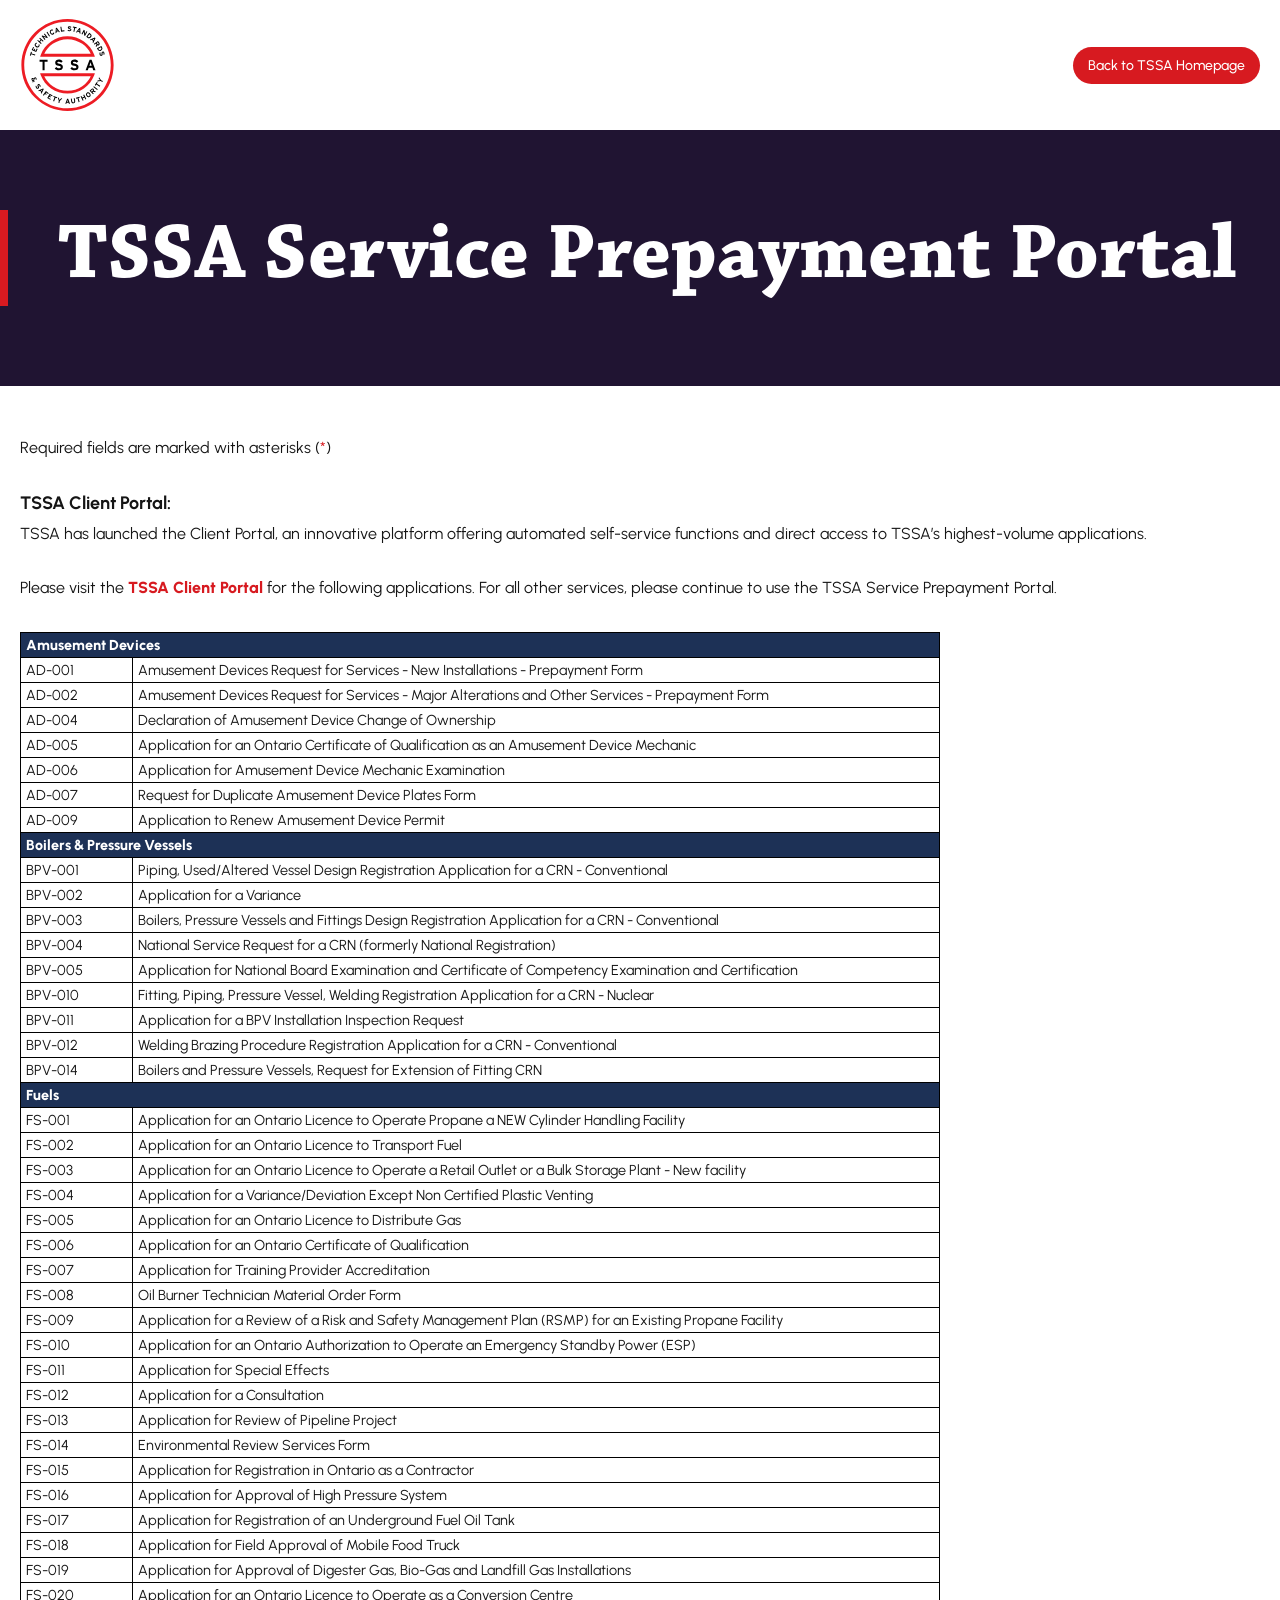
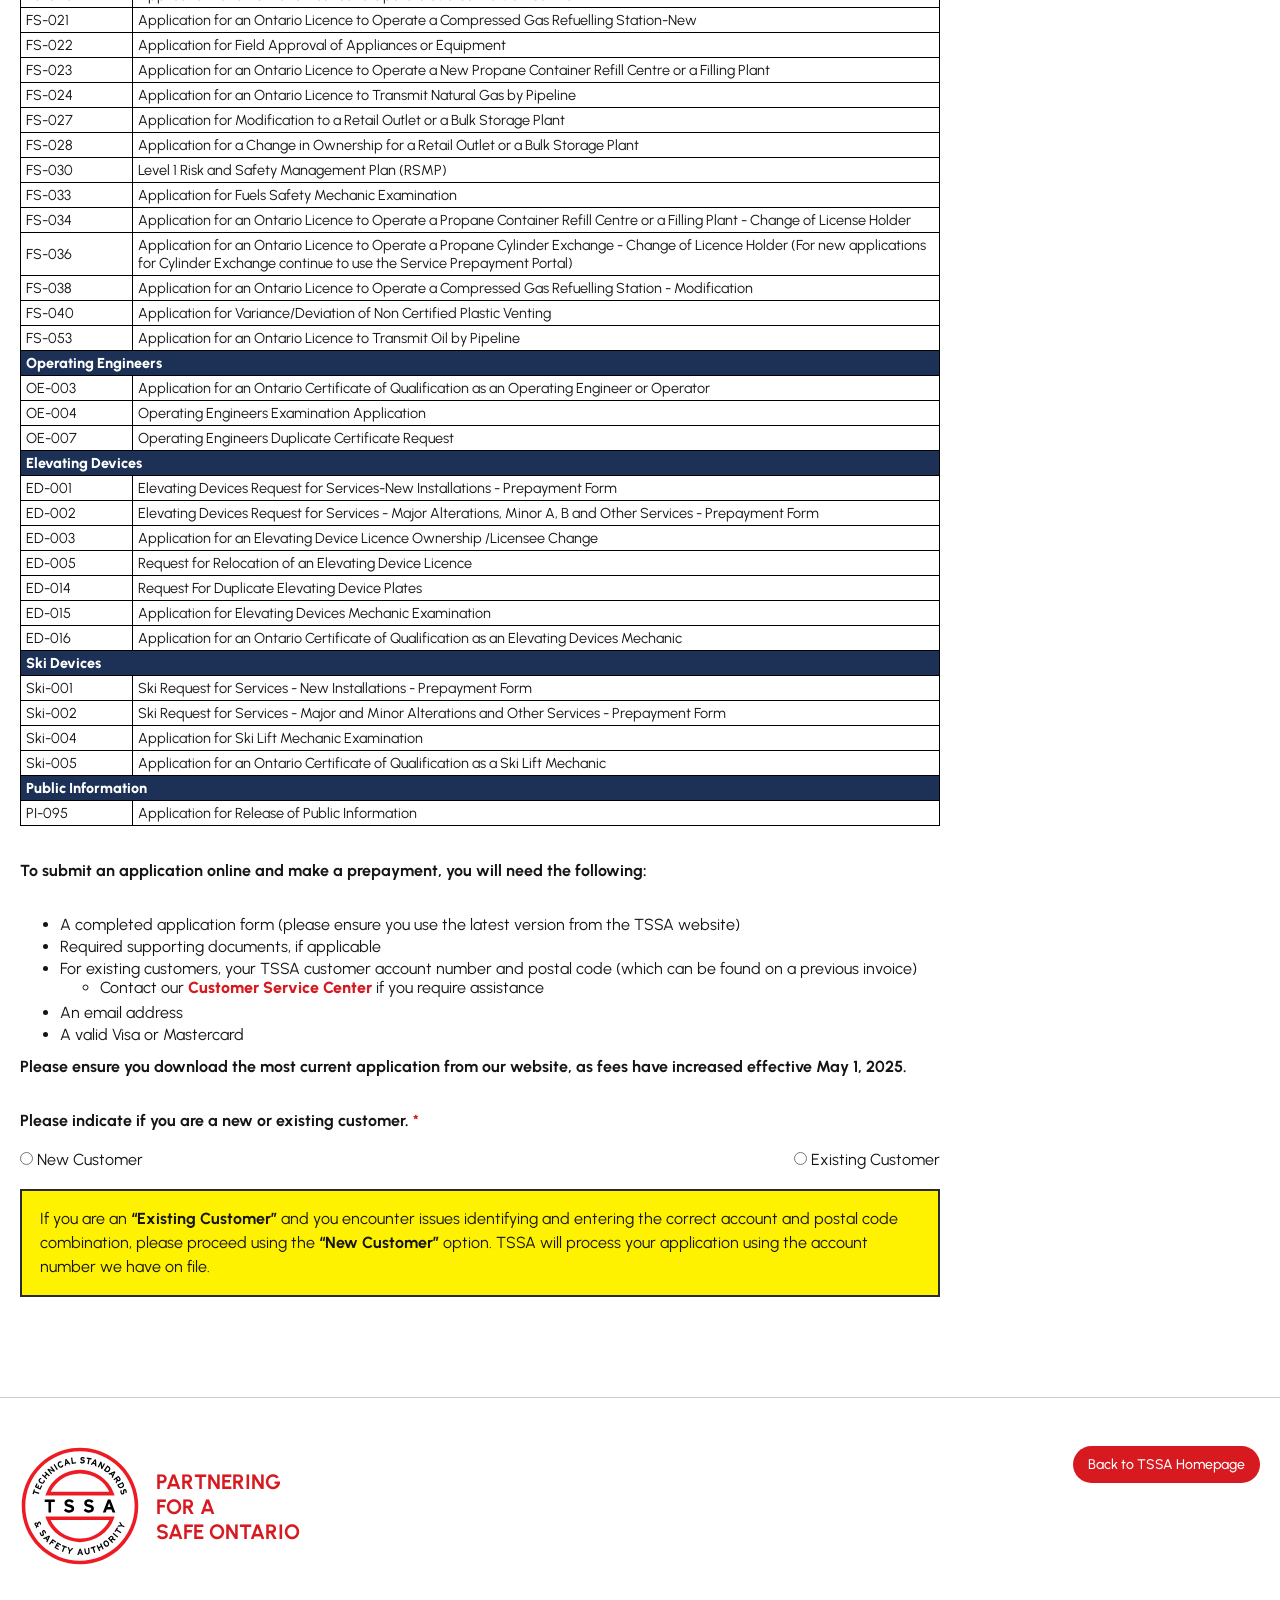
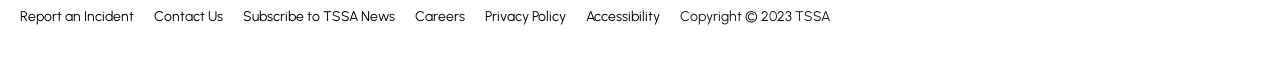
==== index.html @ 7d323ce5 "small css in header" ====
<!DOCTYPE html>
<html lang="en">
<head>
    <meta charset="UTF-8">
    <meta name="viewport" content="width=device-width, initial-scale=1.0">
    <title>Service Prepayment Portal - TSSA</title>
    <link rel="stylesheet" href="style.css">
    <link rel="stylesheet" href="/Assets/css/nav.css">
    <link rel="stylesheet" href="/Assets/css/footer.css">
    <script src="/Assets/js/site-nav.js"></script>
    <script src="/Assets/js/site-footer.js"></script>

    <!-- jQuery CDN -->
    <script src="https://code.jquery.com/jquery-3.7.1.min.js" integrity="sha256-/JqT3SQfawRcv/BIHPThkBvs0OEvtFFmqPF/lYI/Cxo=" crossorigin="anonymous"></script>

</head>
<body>
    <nav id="siteNav" class="div" aria-label="Primary navigation"></nav>

    <main> 
        
        <div class="header-title ">
            <h1>TSSA Service Prepayment Portal</h1>
        </div>

        <div class="container">
            <section id="portalHomeStep" class="portal-step">
            <div class="headingContentPart">
                <p class="warning-text">Required fields are marked with asterisks (<span style="color: var(--color-primary);">*</span>)</p>
                <h2>TSSA Client Portal:</h2>
                <p class="tssa-description">TSSA has launched the Client Portal, an innovative platform offering automated self-service functions and direct access to TSSA’s highest-volume applications.</p>

                <p>Please visit the <span><a href="https://clientportal.tssa.org/">TSSA Client Portal</a></span> for the following applications. For all other services, please continue to use the TSSA Service Prepayment Portal.</p>

                <!-- Table front Page -->
                <div class="removed-forms-table-wrap" role="region" aria-label="Applications available in the TSSA Client Portal" tabindex="0">
                    <table class="removed-forms-table">
                        <tbody>
                            <tr class="removed-forms-section">
                                <th colspan="2" scope="colgroup">Amusement Devices</th>
                            </tr>
                            <tr>
                                <td>AD-001</td>
                                <td>Amusement Devices Request for Services - New Installations - Prepayment Form</td>
                            </tr>
                            <tr>
                                <td>AD-002</td>
                                <td>Amusement Devices Request for Services - Major Alterations and Other Services - Prepayment Form</td>
                            </tr>
                            <tr>
                                <td>AD-004</td>
                                <td>Declaration of Amusement Device Change of Ownership</td>
                            </tr>
                            <tr>
                                <td>AD-005</td>
                                <td>Application for an Ontario Certificate of Qualification as an Amusement Device Mechanic</td>
                            </tr>
                            <tr>
                                <td>AD-006</td>
                                <td>Application for Amusement Device Mechanic Examination</td>
                            </tr>
                            <tr>
                                <td>AD-007</td>
                                <td>Request for Duplicate Amusement Device Plates Form</td>
                            </tr>
                            <tr>
                                <td>AD-009</td>
                                <td>Application to Renew Amusement Device Permit</td>
                            </tr>

                            <tr class="removed-forms-section">
                                <th colspan="2" scope="colgroup">Boilers &amp; Pressure Vessels</th>
                            </tr>
                            <tr>
                                <td>BPV-001</td>
                                <td>Piping, Used/Altered Vessel Design Registration Application for a CRN - Conventional</td>
                            </tr>
                            <tr>
                                <td>BPV-002</td>
                                <td>Application for a Variance</td>
                            </tr>
                            <tr>
                                <td>BPV-003</td>
                                <td>Boilers, Pressure Vessels and Fittings Design Registration Application for a CRN - Conventional</td>
                            </tr>
                            <tr>
                                <td>BPV-004</td>
                                <td>National Service Request for a CRN (formerly National Registration)</td>
                            </tr>
                            <tr>
                                <td>BPV-005</td>
                                <td>Application for National Board Examination and Certificate of Competency Examination and Certification</td>
                            </tr>
                            <tr>
                                <td>BPV-010</td>
                                <td>Fitting, Piping, Pressure Vessel, Welding Registration Application for a CRN - Nuclear</td>
                            </tr>
                            <tr>
                                <td>BPV-011</td>
                                <td>Application for a BPV Installation Inspection Request</td>
                            </tr>
                            <tr>
                                <td>BPV-012</td>
                                <td>Welding Brazing Procedure Registration Application for a CRN - Conventional</td>
                            </tr>
                            <tr>
                                <td>BPV-014</td>
                                <td>Boilers and Pressure Vessels, Request for Extension of Fitting CRN</td>
                            </tr>

                            <tr class="removed-forms-section">
                                <th colspan="2" scope="colgroup">Fuels</th>
                            </tr>
                            <tr>
                                <td>FS-001</td>
                                <td>Application for an Ontario Licence to Operate Propane a NEW Cylinder Handling Facility</td>
                            </tr>
                            <tr>
                                <td>FS-002</td>
                                <td>Application for an Ontario Licence to Transport Fuel</td>
                            </tr>
                            <tr>
                                <td>FS-003</td>
                                <td>Application for an Ontario Licence to Operate a Retail Outlet or a Bulk Storage Plant - New facility</td>
                            </tr>
                            <tr>
                                <td>FS-004</td>
                                <td>Application for a Variance/Deviation Except Non Certified Plastic Venting</td>
                            </tr>
                            <tr>
                                <td>FS-005</td>
                                <td>Application for an Ontario Licence to Distribute Gas</td>
                            </tr>
                            <tr>
                                <td>FS-006</td>
                                <td>Application for an Ontario Certificate of Qualification</td>
                            </tr>
                            <tr>
                                <td>FS-007</td>
                                <td>Application for Training Provider Accreditation</td>
                            </tr>
                            <tr>
                                <td>FS-008</td>
                                <td>Oil Burner Technician Material Order Form</td>
                            </tr>
                            <tr>
                                <td>FS-009</td>
                                <td>Application for a Review of a Risk and Safety Management Plan (RSMP) for an Existing Propane Facility</td>
                            </tr>
                            <tr>
                                <td>FS-010</td>
                                <td>Application for an Ontario Authorization to Operate an Emergency Standby Power (ESP)</td>
                            </tr>
                            <tr>
                                <td>FS-011</td>
                                <td>Application for Special Effects</td>
                            </tr>
                            <tr>
                                <td>FS-012</td>
                                <td>Application for a Consultation</td>
                            </tr>
                            <tr>
                                <td>FS-013</td>
                                <td>Application for Review of Pipeline Project</td>
                            </tr>
                            <tr>
                                <td>FS-014</td>
                                <td>Environmental Review Services Form</td>
                            </tr>
                            <tr>
                                <td>FS-015</td>
                                <td>Application for Registration in Ontario as a Contractor</td>
                            </tr>
                            <tr>
                                <td>FS-016</td>
                                <td>Application for Approval of High Pressure System</td>
                            </tr>
                            <tr>
                                <td>FS-017</td>
                                <td>Application for Registration of an Underground Fuel Oil Tank</td>
                            </tr>
                            <tr>
                                <td>FS-018</td>
                                <td>Application for Field Approval of Mobile Food Truck</td>
                            </tr>
                            <tr>
                                <td>FS-019</td>
                                <td>Application for Approval of Digester Gas, Bio-Gas and Landfill Gas Installations</td>
                            </tr>
                            <tr>
                                <td>FS-020</td>
                                <td>Application for an Ontario Licence to Operate as a Conversion Centre</td>
                            </tr>
                            <tr>
                                <td>FS-021</td>
                                <td>Application for an Ontario Licence to Operate a Compressed Gas Refuelling Station-New</td>
                            </tr>
                            <tr>
                                <td>FS-022</td>
                                <td>Application for Field Approval of Appliances or Equipment</td>
                            </tr>
                            <tr>
                                <td>FS-023</td>
                                <td>Application for an Ontario Licence to Operate a New Propane Container Refill Centre or a Filling Plant</td>
                            </tr>
                            <tr>
                                <td>FS-024</td>
                                <td>Application for an Ontario Licence to Transmit Natural Gas by Pipeline</td>
                            </tr>
                            <tr>
                                <td>FS-027</td>
                                <td>Application for Modification to a Retail Outlet or a Bulk Storage Plant</td>
                            </tr>
                            <tr>
                                <td>FS-028</td>
                                <td>Application for a Change in Ownership for a Retail Outlet or a Bulk Storage Plant</td>
                            </tr>
                            <tr>
                                <td>FS-030</td>
                                <td>Level 1 Risk and Safety Management Plan (RSMP)</td>
                            </tr>
                            <tr>
                                <td>FS-033</td>
                                <td>Application for Fuels Safety Mechanic Examination</td>
                            </tr>
                            <tr>
                                <td>FS-034</td>
                                <td>Application for an Ontario Licence to Operate a Propane Container Refill Centre or a Filling Plant - Change of License Holder</td>
                            </tr>
                            <tr>
                                <td>FS-036</td>
                                <td>Application for an Ontario Licence to Operate a Propane Cylinder Exchange - Change of Licence Holder (For new applications for Cylinder Exchange continue to use the Service Prepayment Portal)</td>
                            </tr>
                            <tr>
                                <td>FS-038</td>
                                <td>Application for an Ontario Licence to Operate a Compressed Gas Refuelling Station - Modification</td>
                            </tr>
                            <tr>
                                <td>FS-040</td>
                                <td>Application for Variance/Deviation of Non Certified Plastic Venting</td>
                            </tr>
                            <tr>
                                <td>FS-053</td>
                                <td>Application for an Ontario Licence to Transmit Oil by Pipeline</td>
                            </tr>

                            <tr class="removed-forms-section">
                                <th colspan="2" scope="colgroup">Operating Engineers</th>
                            </tr>
                            <tr>
                                <td>OE-003</td>
                                <td>Application for an Ontario Certificate of Qualification as an Operating Engineer or Operator</td>
                            </tr>
                            <tr>
                                <td>OE-004</td>
                                <td>Operating Engineers Examination Application</td>
                            </tr>
                            <tr>
                                <td>OE-007</td>
                                <td>Operating Engineers Duplicate Certificate Request</td>
                            </tr>

                            <tr class="removed-forms-section">
                                <th colspan="2" scope="colgroup">Elevating Devices</th>
                            </tr>
                            <tr>
                                <td>ED-001</td>
                                <td>Elevating Devices Request for Services-New Installations - Prepayment Form</td>
                            </tr>
                            <tr>
                                <td>ED-002</td>
                                <td>Elevating Devices Request for Services - Major Alterations, Minor A, B and Other Services - Prepayment Form</td>
                            </tr>
                            <tr>
                                <td>ED-003</td>
                                <td>Application for an Elevating Device Licence Ownership /Licensee Change</td>
                            </tr>
                            <tr>
                                <td>ED-005</td>
                                <td>Request for Relocation of an Elevating Device Licence</td>
                            </tr>
                            <tr>
                                <td>ED-014</td>
                                <td>Request For Duplicate Elevating Device Plates</td>
                            </tr>
                            <tr>
                                <td>ED-015</td>
                                <td>Application for Elevating Devices Mechanic Examination</td>
                            </tr>
                            <tr>
                                <td>ED-016</td>
                                <td>Application for an Ontario Certificate of Qualification as an Elevating Devices Mechanic</td>
                            </tr>

                            <tr class="removed-forms-section">
                                <th colspan="2" scope="colgroup">Ski Devices</th>
                            </tr>
                            <tr>
                                <td>Ski-001</td>
                                <td>Ski Request for Services - New Installations - Prepayment Form</td>
                            </tr>
                            <tr>
                                <td>Ski-002</td>
                                <td>Ski Request for Services - Major and Minor Alterations and Other Services - Prepayment Form</td>
                            </tr>
                            <tr>
                                <td>Ski-004</td>
                                <td>Application for Ski Lift Mechanic Examination</td>
                            </tr>
                            <tr>
                                <td>Ski-005</td>
                                <td>Application for an Ontario Certificate of Qualification as a Ski Lift Mechanic</td>
                            </tr>

                            <tr class="removed-forms-section">
                                <th colspan="2" scope="colgroup">Public Information</th>
                            </tr>
                            <tr>
                                <td>PI-095</td>
                                <td>Application for Release of Public Information</td>
                            </tr>
                        </tbody>
                    </table>
                </div>

                <p><strong>To submit an application online and make a prepayment, you will need the following:</strong></p>

                <ul>
                    <li>A completed application form (please ensure you use the latest version from the TSSA website)</li>
                    <li>Required supporting documents, if applicable</li>
                    <li>For existing customers, your TSSA customer account number and postal code (which can be found on a previous invoice)
                        <ul>
                            <li>Contact our <a href="https://www.tssa.org/en/about-tssa/contact-us.aspx" target="_blank">Customer Service Center</a> if you require assistance</li>
                        </ul>
                    </li>
                    <li>An email address</li>
                    <li>A valid Visa or Mastercard</li>
                </ul>

                <p><strong>Please ensure you download the most current application from our website, as fees have increased effective May 1, 2025.</strong></p>

                <div class="form-main">
                    <strong>Please indicate if you are a new or existing customer. <span style="color: var(--color-primary);">*</span></strong>

                    <div class="radio-btn">
                        <div class="radio-new-customer">
                            <label>
                                <input type="radio" 
                                id="newCustomer" 
                                name="customerType"
                                value="New Customer">
                                New Customer
                            </label>
                        </div>

                        <div class="radio-Existing-Customer">
                            <label>
                                <input type="radio" 
                                id="existingCustomer" 
                                name="customerType"
                                value="Existing Customer">
                                Existing Customer
                            </label>
                        </div>
                    </div>

                    <div class="existing-customer-alert">
                        If you are an <strong>“Existing Customer”</strong> and you encounter issues identifying and entering the correct account and postal code combination, please proceed using the <strong>“New Customer”</strong> option. TSSA will process your application using the account number we have on file.
                    </div>
                    
      
                    <div id="formErrorBox" class="form-error-box" style="display:none;">
                        <strong>Please review the following errors</strong>
                        <ul id="formErrorList"></ul>
                    </div>
      
                    
                    <div class="customer-form-main">

                        <form class="customer-details-form" id="customerInfoForm" action="#" method="post" novalidate>
                            <div id="newCustomerForm">
                                <section class="form-section" aria-labelledby="new-customer-heading">
                                    <h2 id="new-customer-heading">New Customer Information</h2>
                                    <p class="form-intro">Please enter the following information. Your details will be processed before proceeding with prepayment.</p>

                                    <div class="form-grid">
                                        <div class="form-field form-field-full">
                                            <label for="companyOrIndividualName">Company Name or Individual Name <span aria-hidden="true">*</span></label>
                                            <input type="text" id="companyOrIndividualName" name="companyOrIndividualName" placeholder="Please enter the Company or Individual Name." autocomplete="organization" required>
                                        </div>

                                        <div class="form-field">
                                            <label for="streetAddress">Street Address <span aria-hidden="true">*</span></label>
                                            <input type="text" id="streetAddress" name="streetAddress" placeholder="Please enter the street number, name, and suite or unit number, if applicable." autocomplete="street-address" required>
                                        </div>

                                        <div class="form-field">
                                            <label for="city">City <span aria-hidden="true">*</span></label>
                                            <input type="text" id="city" name="city" placeholder="Please enter the City." autocomplete="address-level2" required>
                                        </div>

                                        <div class="form-field">
                                            <label for="provinceState">Province or State <span aria-hidden="true">*</span></label>
                                            <input type="text" id="provinceState" name="provinceState" placeholder="Please enter the Province or State." autocomplete="address-level1" required>
                                        </div>

                                        <div class="form-field">
                                            <label for="postalCode">Postal Code <span aria-hidden="true">*</span></label>
                                            <input type="text" id="postalCode" name="postalCode" placeholder="Please enter the Postal Code." autocomplete="postal-code" required>
                                        </div>
                                    </div>
                                </section>
                            </div>

                            <div id="oldCustomerForm">
                                <section class="form-section" aria-labelledby="existing-customer-heading">

                                    <h2 id="existing-customer-heading">Existing Customer Information</h2>
                                    <p class="form-intro">Please enter the following information. Your details will be verified before proceeding with prepayment.</p>

                                    <div class="form-grid">
                                        <div class="form-field form-field-full">
                                            <label for="customerNumber">
                                                Customer Number <span aria-hidden="true">*</span>
                                                <button type="button" class="info-trigger" aria-label="Customer Number help">
                                                    ?
                                                    <span class="info-tooltip">Your Customer Number can be found on the top right side of a recent invoice you received from TSSA.</span>
                                                </button>
                                            </label>
                                            <input type="text" id="customerNumber" name="customerNumber" placeholder="Please enter the Customer Number." autocomplete="off" required>
                                        </div>

                                        <div class="form-field form-field-full">
                                            <label for="existingPostalCode">
                                                Postal Code <span aria-hidden="true">*</span>
                                                <button type="button" class="info-trigger" aria-label="Postal Code help">
                                                    ?
                                                    <span class="info-tooltip">Use the Postal Code of your address printed on the upper left side of a recent invoice you received from TSSA.</span>
                                                </button>
                                            </label>
                                            <input type="text" id="existingPostalCode" name="existingPostalCode" placeholder="Please enter the Postal Code." autocomplete="postal-code" required>
                                        </div>
                                    </div>
                                </section>
                            </div>

                            <section class="form-section" aria-labelledby="program-area-heading" id="programAreaSection">
                                <h2 id="program-area-heading">Program Area</h2>
                                <p class="form-intro">Please select the Program Area for which you intend to submit an application and prepayment, and then click Continue.</p>

                                <div class="form-grid">
                                    <div class="form-field form-field-full">
                                        <label for="programAreaSelect">Program Area <span aria-hidden="true">*</span></label>
                                        <select id="programAreaSelect" name="programArea" required>
                                            <option value="" selected disabled>Please select a Program Area.</option>
                                            <option value="amusement-devices">Amusement Devices</option>
                                            <option value="boilers-pressure-vessels">Boilers and Pressure Vessels</option>
                                            <option value="elevating-devices">Elevating Devices</option>
                                            <option value="fuels">Fuels</option>
                                            <option value="operating-engineers">Operating Engineers</option>
                                            <option value="public-information">Public Information</option>
                                            <option value="ski-lifts">Ski Lifts</option>
                                        </select>
                                    </div>
                                </div>

                                <div class="form-actions">
                                    <button type="submit" class="continue-btn">Continue</button>
                                </div>
                            </section>
                            
                        </form>
                    </div>
                </div>
            </div>
            </section>

            <section id="portalFormSelectionStep" class="portal-step" style="display:none;">
                <div id="formSelectErrorBox" class="form-error-box" style="display:none;">
                    <strong>Please review the following errors</strong>
                    <ul id="formSelectErrorList"></ul>
                </div>

                <section class="form-selection-section">
                    <p class="required-note">Required fields are marked with asterisks (<span style="color: var(--color-primary);">*</span>)</p>

                    <p id="dynamicProgramInstruction"></p>

                    <div class="form-grid">
                        <div class="form-field form-field-full">
                            <label for="applicationFormSelect">
                                Application Form Number (obtain from bottom left of your application form) <span>*</span>
                            </label>

                            <select id="applicationFormSelect">
                                <option value="">Please select an Application Form.</option>
                            </select>
                        </div>
                    </div>

                    <div id="formDescriptionTable"></div>

                    <div class="form-actions dual-btns">
                        <button type="button" class="back-btn" id="formSelectionBackBtn">Back</button>
                        <button type="button" class="continue-form-btn">Continue</button>
                    </div>
                </section>
            </section>

            <section id="portalServiceDetailsStep" class="portal-step" style="display:none;">
                <div id="serviceDetailsErrorBox" class="form-error-box" style="display:none;">
                    <strong>Please review the following errors</strong>
                    <ul id="serviceDetailsErrorList"></ul>
                </div>

                <form id="serviceDetailsForm" class="service-details-form" novalidate>
                    <p class="required-note">Required fields are marked with asterisks (<span style="color: var(--color-primary);">*</span>)</p>
                    <p id="serviceDetailsInstruction" class="form-intro"></p>

                    <section class="form-section" aria-labelledby="primary-contact-heading">
                        <h2 id="primary-contact-heading">Primary Contact Information</h2>

                        <div class="form-grid">
                            <div class="form-field form-field-full">
                                <label for="contactName">Contact Name or Name of Submitter <span>*</span></label>
                                <input type="text" id="contactName" name="contactName" placeholder="Please enter the Contact Name or the Name of the Submitter for the Application Form.">
                            </div>

                            <div class="form-field">
                                <label for="emailAddress">
                                    Email Address <span>*</span>
                                    <button type="button" class="info-trigger" aria-label="Email Address help">
                                        ?
                                        <span class="info-tooltip">A prepayment receipt will be sent to this email address.</span>
                                    </button>
                                </label>
                                <input type="email" id="emailAddress" name="emailAddress" placeholder="Please enter a valid Email Address.">
                            </div>

                            <div class="form-field">
                                <label for="phoneNumber">Phone Number <span>*</span></label>
                                <input type="tel" id="phoneNumber" name="phoneNumber" placeholder="___-___-____" maxlength="12" inputmode="numeric" autocomplete="tel">
                            </div>

                            <div class="form-field">
                                <label for="secondaryEmailAddress">Optional Secondary Email Address</label>
                                <input type="email" id="secondaryEmailAddress" name="secondaryEmailAddress" placeholder="Please enter any optional secondary Email Address.">
                            </div>

                            <div class="form-field">
                                <label for="tertiaryEmailAddress">Optional Tertiary Email Address</label>
                                <input type="email" id="tertiaryEmailAddress" name="tertiaryEmailAddress" placeholder="Please enter any optional tertiary Email Address.">
                            </div>

                            <div class="form-field form-field-full">
                                <label for="customerReference">Customer Reference</label>
                                <input type="text" id="customerReference" name="customerReference" placeholder="Please enter any Customer Reference information.">
                            </div>
                        </div>
                    </section>

                    <section class="form-section" aria-labelledby="fees-heading">
                        <h2 id="fees-heading">Fees</h2>
                        <p class="form-intro">Please enter the fee amount(s) from your completed application form.</p>

                        <div class="form-grid service-fee-grid">
                            <div class="form-field form-field-full service-amount-field service-fee-field">
                                <label for="authorizationFee">Authorization Fee (Licence/Registration/Certificate/Permit) - Box "2" from application form <span>*</span></label>
                                <input type="text" id="authorizationFee" name="authorizationFee" placeholder="$0.00" inputmode="decimal">
                            </div>

                            <div class="form-field service-hst-field" style="display:none;">
                                <label for="hstFee">HST</label>
                                <input type="text" id="hstFee" name="hstFee" value="$0.00" readonly>
                            </div>

                            <div class="form-field form-field-full service-amount-field additional-authorization-field" style="display:none;">
                                <label for="additionalAuthorizationFee">Authorization Fee (Licence/Registration/Certificate/Permit) - Box "2" from application form <span>*</span></label>
                                <input type="text" id="additionalAuthorizationFee" name="additionalAuthorizationFee" placeholder="$0.00" inputmode="decimal">
                            </div>

                            <div class="form-field form-field-full service-amount-field total-fee-field">
                                <label for="totalFees">Total Fees</label>
                                <input type="text" id="totalFees" name="totalFees" value="$0.00" readonly>
                            </div>

                            <div class="form-field form-field-full expedited-service-field" style="display:none;">
                                <label for="expeditedService">Are you paying for an Expedited (Rush) service? (Note: For EDADSKI submissions, you must select No.)</label>
                                <select id="expeditedService" name="expeditedService">
                                    <option value="" selected>Please indicate if you are paying for an Expedited (Rush) service. (Note: For EDADSKI submissions, you must select No.)</option>
                                    <option value="Yes">Yes</option>
                                    <option value="No">No</option>
                                </select>
                            </div>

                            <div class="form-field form-field-full rush-service-field" style="display:none;">
                                <label for="rushService">Rush Service</label>
                                <input type="text" id="rushService" name="rushService" value="RUSH -" readonly>
                            </div>
                        </div>
                    </section>

                    <section id="documentsSection" class="form-section" aria-labelledby="documents-heading">
                        <h2 id="documents-heading">Documents</h2>
                        <p class="form-intro">Please upload the requested application form and, optionally, any supporting documentation.</p>

                        <div class="form-grid">
                            <div class="form-field form-field-full">
                                <label for="applicationFormUpload">
                                    Application Form Upload <span>*</span>
                                    <button type="button" class="info-trigger" aria-label="Application Form Upload help">
                                        ?
                                        <span class="info-tooltip">Only one application form can be uploaded per prepayment session. If you are submitting another application, please start a new prepayment session after you have completed this session.</span>
                                    </button>
                                </label>
                                <div id="applicationFormUploadNotice" class="upload-notice" style="display:none;">
                                    <span class="upload-notice-icon">&#10003;</span>
                                    Successfully uploaded file
                                    <button type="button" class="upload-notice-close" aria-label="Close upload message">&times;</button>
                                </div>
                                <div id="applicationFormFileList" class="uploaded-file-list" aria-live="polite"></div>
                                <input type="file" id="applicationFormUpload" name="applicationFormUpload" accept=".pdf,.doc,.docx,.xls,.xlsx,.7z,.zip">
                                <small>Allowed extensions pdf, doc, docx, xls, xlsx, 7z, zip. Maximum file size is 50MB.</small>
                            </div>

                            <div class="form-field form-field-full">
                                <label for="supportingDocuments">
                                    Supporting Documents
                                    <button type="button" class="info-trigger" aria-label="Supporting Documents help">
                                        ?
                                        <span class="info-tooltip">Up to 15 files can be uploaded with a maximum file size of 50MB. To reduce the number of files, you can compress multiple files into a single "zip" file before uploading.</span>
                                    </button>
                                </label>
                                <div id="supportingDocumentsUploadNotice" class="upload-notice" style="display:none;">
                                    <span class="upload-notice-icon">&#10003;</span>
                                    Successfully uploaded file
                                    <button type="button" class="upload-notice-close" aria-label="Close upload message">&times;</button>
                                </div>
                                <div id="supportingDocumentsFileList" class="uploaded-file-list" aria-live="polite"></div>
                                <input type="file" id="supportingDocuments" name="supportingDocuments" accept=".pdf,.doc,.docx,.xls,.xlsx,.zip,.7z" multiple>
                                <small>Allowed extensions pdf, doc, docx, xls, xlsx, zip, 7z.</small>
                            </div>
                        </div>
                    </section>

                    <div class="form-actions dual-btns">
                        <button type="button" class="back-btn" id="serviceDetailsBackBtn">Back</button>
                        <button type="submit" class="continue-btn">Continue</button>
                    </div>
                </form>
            </section>
            
        </div>

    </main>

    <footer id="siteFooter"></footer>

    <script src="/Assets/js/homepage.js"></script>
    <script src="/Assets/js/form-selection.js"></script>
    <script src="/Assets/js/service-details.js"></script>
</body>
</html>
---- style.css ----
@import url('https://fonts.googleapis.com/css2?family=Urbanist:ital,wght@0,100..900;1,100..900&display=swap');

*{
    padding: 0;
    margin: 0;
    box-sizing: border-box;
    text-decoration: none;
    font-family: Urbanist;
}

@font-face {
  font-family: TSSA;
  src: url(/Assets/fonts/ChaparralPro-Bold.otf);
}

body{
    margin: 0 auto;
    position: relative;
    color: var(--text-color-primary);
}

html,body{
    overflow-x: hidden;
}

img{
    display: block;
    max-width: 100%;
}

h1{
    font-family: TSSA ;
    font-weight: 800;
}

/* THEME COLOR AND FONT  */

:root{
    --text-color-primary: #151515;
    --color-primary: #D71A20;
    --color-secondary: #201432;
    --color-white: #ffffff;
    --color-gradient-blue: #265a88;
    --color-gradient-lightblue: #337ab7;
}

button{
    padding: 10px 15px;
    background-color: var(--color-primary);
    color: var(--color-white);
    border: none;
    font-size:.875rem ;
    font-weight: 500;
    border-radius: 30px;
    cursor: pointer;
}

a{
    color: var(--color-white);
    cursor: pointer;
}

a:hover{
    text-decoration: underline;
}

input,
select,
button{
    font-family: inherit;
}


.header-title{
    background-color: var(--color-secondary);
    padding: 80px 0;
    width: 100%;
}

.header-title h1{
    max-width: 1400px;
    margin: 0 auto;
    padding-left: 50px;
    padding-right: 20px;
    border-left: 8px solid var(--color-primary);
    color: var(--color-white);
    font-size: 5rem;
}


.container{
    margin: 0 auto;
    padding: 32px 20px ;
    max-width: 1400px;
    min-height: 100vh;
    justify-content: center;
    align-items: center;
}

.headingContentPart{
    display: flex;
    flex-direction: column;
    gap: 10px;
}

.warning-text{
    margin-bottom: 50px;
    margin-top: 20px;
}

.headingContentPart a{
    color: var(--color-primary);
    font-weight: 800;
}

.headingContentPart h2{
    font-size: 18px;
}

.headingContentPart p{
    margin-bottom: 25px;
}

.image-box{
    margin-bottom: 25px;
    display: flex;
    flex-direction: column;
    gap: 25px;
}

.image-box img{
    width: 750px;
    height: auto;
}

.removed-forms-table-wrap{
    width: min(100%, 920px);
    margin-bottom: 25px;
    overflow-x: auto;
    -webkit-overflow-scrolling: touch;
}

.removed-forms-table{
    width: 100%;
    min-width: 720px;
    border-collapse: collapse;
    border: 1px solid #000000;
    font-size: 0.9rem;
    line-height: 1.25;
}

.removed-forms-table th,
.removed-forms-table td{
    border: 1px solid #000000;
    padding: 3px 5px;
    text-align: left;
    vertical-align: middle;
}

.removed-forms-table td:first-child{
    width: 112px;
    white-space: nowrap;
}

.removed-forms-table .removed-forms-section th{
    background-color: #1d3156;
    color: #ffffff;
    font-weight: 800;
}

ul{
    padding-left: 40px;
}

li{
    padding-bottom: 3px;
}

.radio-btn{
    display: flex;
    justify-content: space-between;
    align-items: center;
    max-width: 920px;
    gap: 20px;
    flex-wrap: wrap;
}

.form-main{
    display: flex;
    flex-direction: column;
    gap: 20px;
}

.form-main img{
    width: 920px;
    height: auto;
}

.form-main h2{
    font-size: 1.75em;
    font-weight: 500;
}

#newCustomerForm{
    display: flex;
    flex-direction: column;
}

#oldCustomerForm{
    display: flex;
    flex-direction: column;
}

/* form code  */

.customer-form-main{
    width: 100%;
}

.customer-details-form{
    width: 100%;
}

.form-section{
    margin-bottom: 56px;
}

.existing-customer-alert{
    margin-bottom: 48px;
    padding: 16px 18px;
    border: 2px solid #2a2a2a;
    background-color: #fff200;
    color: var(--text-color-primary);
    font-size: 1rem;
    line-height: 1.5;
    width: 920px;
}

.form-intro{
    color: var(--text-color-primary);
    font-size: 1rem;
    line-height: 1.6;
    margin: 16px 0 32px;
}

.form-grid{
    display: grid;
    grid-template-columns: repeat(2, minmax(0, 1fr));
    gap: 16px 36px;
}

.form-field{
    display: flex;
    flex-direction: column;
    gap: 10px;
}

.form-field-full{
    grid-column: 1 / -1;
    margin-top: 25px;
}

.form-field label{
    color: var(--text-color-primary);
    font-size: 1rem;
    font-weight: 700;
    line-height: 1.4;
    display: inline-flex;
    align-items: center;
    gap: 8px;
    flex-wrap: wrap;
}

.form-field label span{
    color: var(--color-primary);
}

.form-field input,
.form-field select{
    width: 100%;
    min-height: 34px;
    padding: 6px 12px;
    color: #555;
    background-color: var(--color-white);
    border: 1px solid #cfcfcf;
    border-radius: 4px;
    transition: border-color 0.2s ease, box-shadow 0.2s ease;
}

.info-trigger{
    position: relative;
    display: inline-flex;
    align-items: center;
    justify-content: center;
    width: 22px;
    height: 22px;
    min-width: 22px;
    padding: 0;
    border: none;
    border-radius: 50%;
    background: var(--color-primary);
    color: #fff;
    font-size: 1.1rem;
    font-weight: 700;
    line-height: 1;
    cursor: pointer;
}

.info-tooltip{
    position: absolute;
    left: -12px;
    top: calc(100% + 18px);
    z-index: 10;
    width: min(430px, 60vw);
    padding: 14px 18px;
    border-radius: 8px;
    background-color: #fff;
    box-shadow: 0 8px 24px rgba(0, 0, 0, 0.18);
    color: #111!important;
    font-size: 0.9rem;
    font-weight: 600;
    line-height: 1.3;
    text-align: left;
    white-space: normal;
    opacity: 0;
    visibility: hidden;
    pointer-events: none;
    transition: opacity 0.2s ease, visibility 0.2s ease;
}

.info-tooltip::before{
    content: "";
    position: absolute;
    top: -10px;
    left: 24px;
    border-width: 0 10px 10px 10px;
    border-style: solid;
    border-color: transparent transparent #fff transparent;
}

.info-trigger:hover .info-tooltip,
.info-trigger:focus .info-tooltip,
.info-trigger:focus-visible .info-tooltip{
    opacity: 1;
    visibility: visible;
}

.form-field input:focus,
.form-field select:focus{
    border-color: #66afe9;
    outline: none;
    box-shadow: 0 0 0 3px rgba(102, 175, 233, 0.2);
}

.form-field select{
    appearance: none;
    font-size: 16px;
    background-image: linear-gradient(45deg, transparent 50%, #999 50%), linear-gradient(135deg, #999 50%, transparent 50%);
    background-position: calc(100% - 20px) calc(50% - 3px), calc(100% - 14px) calc(50% - 3px);
    background-size: 5px 6px, 6px 6px;
    background-repeat: no-repeat;
    padding-right: 44px;
}

.form-actions{
    display: flex;
    justify-content: flex-end;
    margin-top: 32px;
}

.continue-btn{
    background-image: linear-gradient(to bottom, var(--color-gradient-lightblue) 0, var(--color-gradient-blue) 100%);
    background-repeat: repeat-x;
    border-color: var(--color-gradient-blue);
    color: #fff;
    border-radius: 4px;
    font-size: 18px;
}

.continue-btn:hover{
    background-image: linear-gradient(to top, var(--color-gradient-lightblue) 0, var(--color-gradient-blue) 100%);
}

.dual-btns{
    justify-content: space-between;
    align-items: center;
}

.back-btn{
    background-image: linear-gradient(to bottom, #ffffff 0, #e6e6e6 100%);
    border: 1px solid #cccccc;
    border-radius: 4px;
    color: #333333;
    font-size: 18px;
}

.back-btn:hover{
    background-image: linear-gradient(to top, #ffffff 0, #e6e6e6 100%);
}

.continue-form-btn{
    background-image: linear-gradient(to bottom, var(--color-gradient-lightblue) 0, var(--color-gradient-blue) 100%);
    background-repeat: repeat-x;
    border-color: var(--color-gradient-blue);
    border-radius: 4px;
    color: #ffffff;
    font-size: 18px;
}

.continue-form-btn:hover{
    background-image: linear-gradient(to top, var(--color-gradient-lightblue) 0, var(--color-gradient-blue) 100%);
}

.required-note{
    margin-bottom: 14px;
}

.form-selection-section,
.service-details-form{
    width: 100%;
}

#dynamicProgramInstruction{
    max-width: 980px;
    margin-bottom: 18px;
    line-height: 1.6;
}

#formDescriptionTable{
    width: 100%;
    overflow-x: auto;
    -webkit-overflow-scrolling: touch;
}

.program-form-table{
    width: 66%;
    margin-top: 32px;
    border-collapse: collapse;
}

.program-form-table th,
.program-form-table td{
    padding: 5px 8px;
    border: 1px solid #cccccc;
    text-align: left;    
    min-width: 120px;
    font-size: 0.9rem;
}

.program-form-table td{
    word-break: normal;
    overflow-wrap: anywhere;
}

.program-form-table th{
    background-color: #1d3156;
    color: #ffffff;
}

.service-details-form h2{
    margin-bottom: 18px;
    font-size: 1.75rem;
    font-weight: 500;
}

.service-amount-field{
    max-width: 980px;
}

.service-fee-grid-hst{
    grid-template-columns: minmax(0, 1fr) minmax(260px, 31%);
    align-items: end;
}

.service-details-form .service-fee-grid-hst .service-fee-field{
    grid-column: auto;
    max-width: none;
}

.service-fee-grid-hst .service-hst-field{
    margin-top: 25px;
}

.service-details-form .service-fee-grid-hst .total-fee-field{
    grid-column: 1 / 2;
    max-width: none;
}

.service-details-form .form-field-full{
    max-width: 100%;
}

.form-field small{
    color: #666666;
    font-size: 0.95rem;
}

.form-field input[type="file"]{
    padding: 4px;
}

.upload-notice{
    position: relative;
    display: flex;
    align-items: center;
    gap: 8px;
    max-width: 980px;
    min-height: 42px;
    padding: 10px 42px 10px 14px;
    border: 1px solid #4a4a4a;
    border-radius: 3px;
    background: linear-gradient(to bottom, #666666 0, #4a4a4a 100%);
    color: #ffffff;
    font-size: 0.95rem;
    font-weight: 700;
}

.upload-notice-icon{
    color: #ffffff !important;
    font-size: 1rem;
    line-height: 1;
}

.upload-notice-close{
    position: absolute;
    top: 50%;
    right: 10px;
    width: 24px;
    height: 24px;
    min-width: 24px;
    padding: 0;
    transform: translateY(-50%);
    border: 0;
    border-radius: 2px;
    background: transparent;
    color: #dddddd;
    font-size: 1.25rem;
    line-height: 1;
}

.uploaded-file-list{
    max-width: 980px;
    border: 1px solid #dddddd;
    border-bottom: 0;
}

.uploaded-file-list:empty{
    display: none;
}

.uploaded-file-heading,
.uploaded-file-row{
    display: grid;
    grid-template-columns: minmax(0, 1fr) 78px;
    align-items: stretch;
}

.uploaded-file-heading{
    min-height: 32px;
    background-color: #ffffff;
    border-bottom: 1px solid #dddddd;
    color: #222222;
    font-size: 0.9rem;
    font-weight: 700;
}

.uploaded-file-heading span{
    padding: 8px 10px;
}

.uploaded-file-row{
    min-height: 66px;
    background-color: #f7f7f7;
    border-bottom: 1px solid #dddddd;
}

.uploaded-file-details{
    display: flex;
    align-items: center;
    gap: 12px;
    min-width: 0;
    padding: 12px 10px;
}

.uploaded-file-icon{
    position: relative;
    display: inline-flex;
    align-items: center;
    justify-content: center;
    width: 30px;
    height: 36px;
    flex: 0 0 30px;
    border: 2px solid #777777;
    border-radius: 2px;
    background-color: #ffffff;
    color: #777777;
    font-size: 0.7rem;
    font-weight: 800;
}

.uploaded-file-icon::before{
    content: "";
    position: absolute;
    right: -2px;
    top: -2px;
    width: 9px;
    height: 9px;
    border-left: 2px solid currentColor;
    border-bottom: 2px solid currentColor;
    background-color: #ffffff;
}

.uploaded-file-icon-pdf{
    border-color: #e3342f;
    color: #e3342f;
}

.uploaded-file-icon-doc{
    border-color: #2f6fb5;
    color: #2f6fb5;
}

.uploaded-file-icon-xls{
    border-color: #26844f;
    color: #26844f;
}

.uploaded-file-icon-zip{
    border-color: #7a5a18;
    color: #7a5a18;
}

.uploaded-file-name{
    display: block;
    color: var(--color-primary);
    font-size: 0.95rem;
    font-weight: 800;
    overflow-wrap: anywhere;
}

.uploaded-file-size{
    display: block;
    margin-top: 4px;
    color: #333333;
    font-size: 0.78rem;
}

.uploaded-file-actions{
    display: flex;
    flex-direction: column;
    justify-content: center;
    gap: 6px;
    padding: 8px;
    border-left: 1px solid #dddddd;
}

.uploaded-file-action{
    display: inline-flex;
    align-items: center;
    justify-content: center;
    width: 44px;
    height: 28px;
    min-width: 44px;
    padding: 0;
    border: 1px solid #cccccc;
    border-radius: 3px;
    background: linear-gradient(to bottom, #ffffff 0, #eeeeee 100%);
    color: #111111;
    font-size: 1rem;
    font-weight: 800;
}

.form-field input[readonly]{
    background-color: #f8f8f8;
}

.checkout-section{
    max-width: 980px;
}

.accepted-cards{
    display: flex;
    align-items: center;
    gap: 8px;
    margin-bottom: 24px;
    font-size: 1rem;
}

.card-badge{
    display: inline-flex;
    align-items: center;
    justify-content: center;
    min-width: 46px;
    height: 26px;
    padding: 2px 6px;
    border: 1px solid #b6b6b6;
    border-radius: 3px;
    background-color: #ffffff;
    color: #1d3156;
    font-size: 0.68rem;
    font-weight: 900;
    line-height: 1;
    text-align: center;
}

.card-mastercard{
    background: linear-gradient(90deg, #ea001b 0 50%, #ff9900 50% 100%);
    color: #ffffff;
}

.card-visa{
    color: #1a3f96;
    font-size: 0.9rem;
}

.card-debit{
    color: #1a3f96;
}

.checkout-intro{
    margin-bottom: 18px;
    line-height: 1.6;
}

.checkout-summary{
    width: min(420px, 100%);
    margin-bottom: 18px;
    border-collapse: collapse;
    font-size: 1rem;
}

.checkout-summary th,
.checkout-summary td{
    padding: 3px 0;
    text-align: left;
}

.checkout-summary th:last-child,
.checkout-summary td:last-child{
    padding-left: 56px;
}

.checkout-total-row td{
    font-weight: 800;
}

.checkout-payment-form{
    display: flex;
    flex-direction: column;
    gap: 10px;
    width: min(100%, 980px);
    padding: 32px 34px;
    background-color: #eeeeee;
}

.checkout-payment-form input{
    width: 100%;
    min-height: 48px;
    padding: 10px 14px;
    border: 1px solid #777777;
    border-radius: 0;
    background-color: #ffffff;
    color: #555555;
    font-size: 1rem;
}

.checkout-payment-form input:focus{
    border-color: #66afe9;
    outline: none;
    box-shadow: 0 0 0 3px rgba(102, 175, 233, 0.2);
}

.pay-now-btn{
    align-self: flex-start;
    margin-top: 16px;
    padding: 16px 24px;
    border-radius: 4px;
    background: #158ec0;
    color: #ffffff;
    font-size: 1rem;
    font-weight: 700;
}


/* Form Code Ended */

.form-error-box{
    background: #f9dede;
    border: 1px solid #e7b5b5;
    color: #b30000;
    padding: 20px 25px;
    font-size: 16px;
    margin-bottom: 20px;
}

.form-error-box strong{
    display:block;
    margin-bottom:10px;
}

.form-error-box ul{
    margin:0;
    padding-left:20px;
}

.form-error-box strong{
    font-size: 1.3rem;
    font-weight: 500;
}

.form-error-box li{
    margin-bottom:3px;
    font-weight: 700;
}

.form-error-box a{
    color: inherit;
    font-weight: 600;
}

.form-error-box a:focus,
.form-error-box a:hover{
    color: #7f1d1d;
}

.input-error{
    border:1px solid #d9534f !important;
}

input::-webkit-file-upload-button {
    background: linear-gradient(to bottom, #fefefe, #dcdcdc);
    border: none;
    border-right: 1px solid #adadad;
    color: #000;
    padding: 6px 14px;
    border-radius: 2px;
    cursor: pointer;
    min-height: 34px;
    margin-right: 15px;
}

input::-webkit-file-upload-button:hover {
    background: linear-gradient(to top, #fefefe, #dcdcdc);
}

#applicationFormUpload, #supportingDocuments{
    padding: 0!important;
}


@media screen and (max-width:768px){
    button{
        width: 100%;
        border-radius: 12px;
    }

    .header-title{
        padding: 40px 20px;
    }

    .header-title h1{
        font-size: 2.25rem;
        line-height: 1;
        padding-left: 20px;
        padding-right: 16px;
        border-left-width: 6px;
    }

    .container{
        padding: 24px 16px 40px;
        min-height: auto;
    }

    .warning-text{
        margin-bottom: 28px;
        margin-top: 8px;
    }

    .headingContentPart{
        gap: 6px;
    }

    .headingContentPart p{
        margin-bottom: 18px;
    }

    .image-box{
        gap: 16px;
    }

    .image-box img{
        width: 100%;
    }

    .removed-forms-table-wrap{
        width: calc(100% + 32px);
        margin-left: -16px;
        margin-right: -16px;
        padding: 0 16px 4px;
    }

    ul{
        padding-left: 20px;
    }



    .form-main{
        gap: 16px;
    }

    .form-main img{
        width: 100%;
    }

    .form-main h2{
        font-size: 1.75rem;
        line-height: 1.2;
    }

    .form-section{
        margin-bottom: 40px;
    }

    .required-note{
        line-height: 1.5;
    }

    .existing-customer-alert{
        margin-bottom: 28px;
        padding: 14px 16px;
        font-size: 0.95rem;
    }

    .form-intro{
        margin: 12px 0 24px;
        font-size: 0.95rem;
    }

    .form-grid{
        grid-template-columns: 1fr;
        gap: 20px;
    }

    .program-form-table{
        min-width: 560px;
        width: 100%;
    }

    #formDescriptionTable{
        margin-left: -16px;
        margin-right: -16px;
        padding: 0 16px 4px;
        width: calc(100% + 32px);
    }

    .form-field{
        gap: 8px;
        min-width: 0;
    }

    .form-field-full{
        grid-column: auto;
        margin-top: 0;
    }

    .form-field label{
        font-size: 0.98rem;
    }

    .form-field input,
    .form-field select{
        min-height: 46px;
        font-size: 16px;
        padding: 10px 12px;
    }

    .form-field input[type="file"]{
        min-height: auto;
        padding: 10px 8px;
        white-space: normal;
    }

    .upload-notice,
    .uploaded-file-list{
        max-width: 100%;
    }

    .uploaded-file-heading,
    .uploaded-file-row{
        grid-template-columns: minmax(0, 1fr) 54px;
    }

    .uploaded-file-actions{
        align-items: center;
    }

    .uploaded-file-action,
    .upload-notice-close{
        width: 44px;
        min-width: 44px;
        border-radius: 3px;
    }

    .form-actions{
        justify-content: stretch;
        margin-top: 24px;
    }

    .dual-btns{
        flex-direction: column;
        gap: 12px;
    }

    .continue-btn,
    .continue-form-btn,
    .back-btn{
        width: 100%;
        font-size: 1rem;
        padding: 14px 18px;
    }

    .info-tooltip{
        left: 0;
        top: calc(100% + 12px);
        width: min(320px, 78vw);
    }

    .info-tooltip::before{
        left: 18px;
    }

    .info-trigger{
        width: 22px;
        min-width: 22px;
        height: 22px;
        flex: 0 0 22px;
        border-radius: 50%;
    }

    .existing-customer-alert{
        width: 100%;
    }

    .service-details-form h2{
        font-size: 1.55rem;
        line-height: 1.2;
    }

    .checkout-section{
        max-width: 100%;
    }

    .accepted-cards{
        flex-wrap: wrap;
        gap: 8px;
    }

    .checkout-summary{
        width: 100%;
    }

    .checkout-summary th:last-child,
    .checkout-summary td:last-child{
        padding-left: 18px;
    }

    .checkout-payment-form{
        padding: 20px 16px;
    }

    .pay-now-btn{
        align-self: stretch;
    }
}

@media screen and (min-width:768px) and (max-width:1024px){
    .header-title{
        padding: 56px 20px;
    }

    .header-title h1{
        font-size: 3.5rem;
        line-height: 1.15;
        padding-left: 28px;
        padding-right: 24px;
    }

    .container{
        padding: 28px 24px 48px;
        min-height: auto;
    }

    .headingContentPart{
        gap: 8px;
    }

    .image-box img,
    .form-main img{
        width: 100%;
    }

    .removed-forms-table-wrap{
        width: 100%;
    }



    .form-main h2{
        font-size: 2rem;
    }

    .form-grid{
        gap: 24px;
    }

    .form-selection-section,
    .service-details-form{
        max-width: 100%;
    }

    .program-form-table{
        width: 100%;
    }

    .service-amount-field,
    .service-details-form .form-field-full{
        max-width: 100%;
    }

    .service-fee-grid-hst{
        grid-template-columns: 1fr;
    }

    .service-details-form .service-fee-grid-hst .service-fee-field,
    .service-details-form .service-fee-grid-hst .total-fee-field{
        grid-column: 1 / -1;
    }

    .existing-customer-alert{
        padding: 16px;
    }

    .info-tooltip{
        width: min(360px, 42vw);
    }
    .existing-customer-alert{
        width: 100%;
    }
}
---- Assets/css/nav.css ----
nav{
    padding: 16px 0;
    display: flex;
    justify-content: space-between;
    align-items: center;
    background-color: var(--color-white);
    max-width: 1400px;
    margin: 0 auto;
}

.nav-action-link{
    display: inline-flex;
    align-items: center;
    justify-content: center;
    padding: 10px 15px;
    background-color: var(--color-primary);
    color: var(--color-white);
    border-radius: 30px;
    font-size: .875rem;
    font-weight: 500;
    text-align: center;
}

@media screen and (max-width:1420px){
    nav{
        padding: 15px 20px;
        width: 100%;
    }
}

@media screen and (max-width:768px){
    nav{
        align-items: flex-start;
        gap: 14px;
        align-items: center;
    }

    nav button,
    .nav-action-link{
        width: fit-content;
        border-radius: 12px;
    }
}
---- Assets/css/footer.css ----
footer{
    border-top: 1px solid #ccc;
    padding: 48px 0 20px;
    margin: 0 auto;
    align-self: start;
    width: 100%;
}

.footerTop{
    margin: 0 auto;
    max-width: 1400px;
    display: flex;
    margin-bottom: 2rem;
    -ms-flex-align: start;
    align-items: flex-start;
    -ms-flex-pack: justify;
    justify-content: space-between;
    padding: 0 20px;
}

.footerTopLeft{
    display: flex;
    gap: 16px;
    justify-items: center;
    align-items: center;
    font-size: 1.3rem;
    color: var(--color-primary);
    font-weight: lighter;
}

.footerbottom{
    margin: 0 auto;
    max-width: 1400px;
    padding: 10px 20px;
    display: flex;
    gap: 20px;
}

.footerNav{
    display: flex;
    color: #000;
    font-size: 14px;
    gap: 20px;
    flex-wrap: wrap;
    padding-left: 0;
}

.footerNav li{
    list-style: none;
}

.footerNav li a{
    color: #000;
}

.footerNav li a:hover{
    color: var(--color-primary);
    font-weight: 800;
} 

.footer-action-link{
    display: inline-flex;
    align-items: center;
    justify-content: center;
    padding: 10px 15px;
    background-color: var(--color-primary);
    color: var(--color-white);
    border-radius: 30px;
    font-size: .875rem;
    font-weight: 500;
    text-align: center;
}

.footer-copyright-tag{
    font-size: 14px;
}

@media screen and (max-width:768px){
    footer{
        padding: 32px 0 18px;
    }

    .footerTop{
        flex-direction: column;
        gap: 24px;
        margin-bottom: 1.5rem;
        align-items: center;
    }

    .footerTopLeft{
        align-items: center;
        font-size: 1.05rem;
    }

    .footerTopRight,
    .footerTopRight button,
    .footer-action-link{
        width: fit-content;
        border-radius: 12px;
    }

    .footerNav{
        gap: 10px;
        padding-left: 0;
        align-items: center;
        justify-content: center;
    }
    .footerbottom{
        flex-direction: column;
        align-items: center;
    }
    
    .footerbottom p{
        font-weight: 800;
    }
    
}
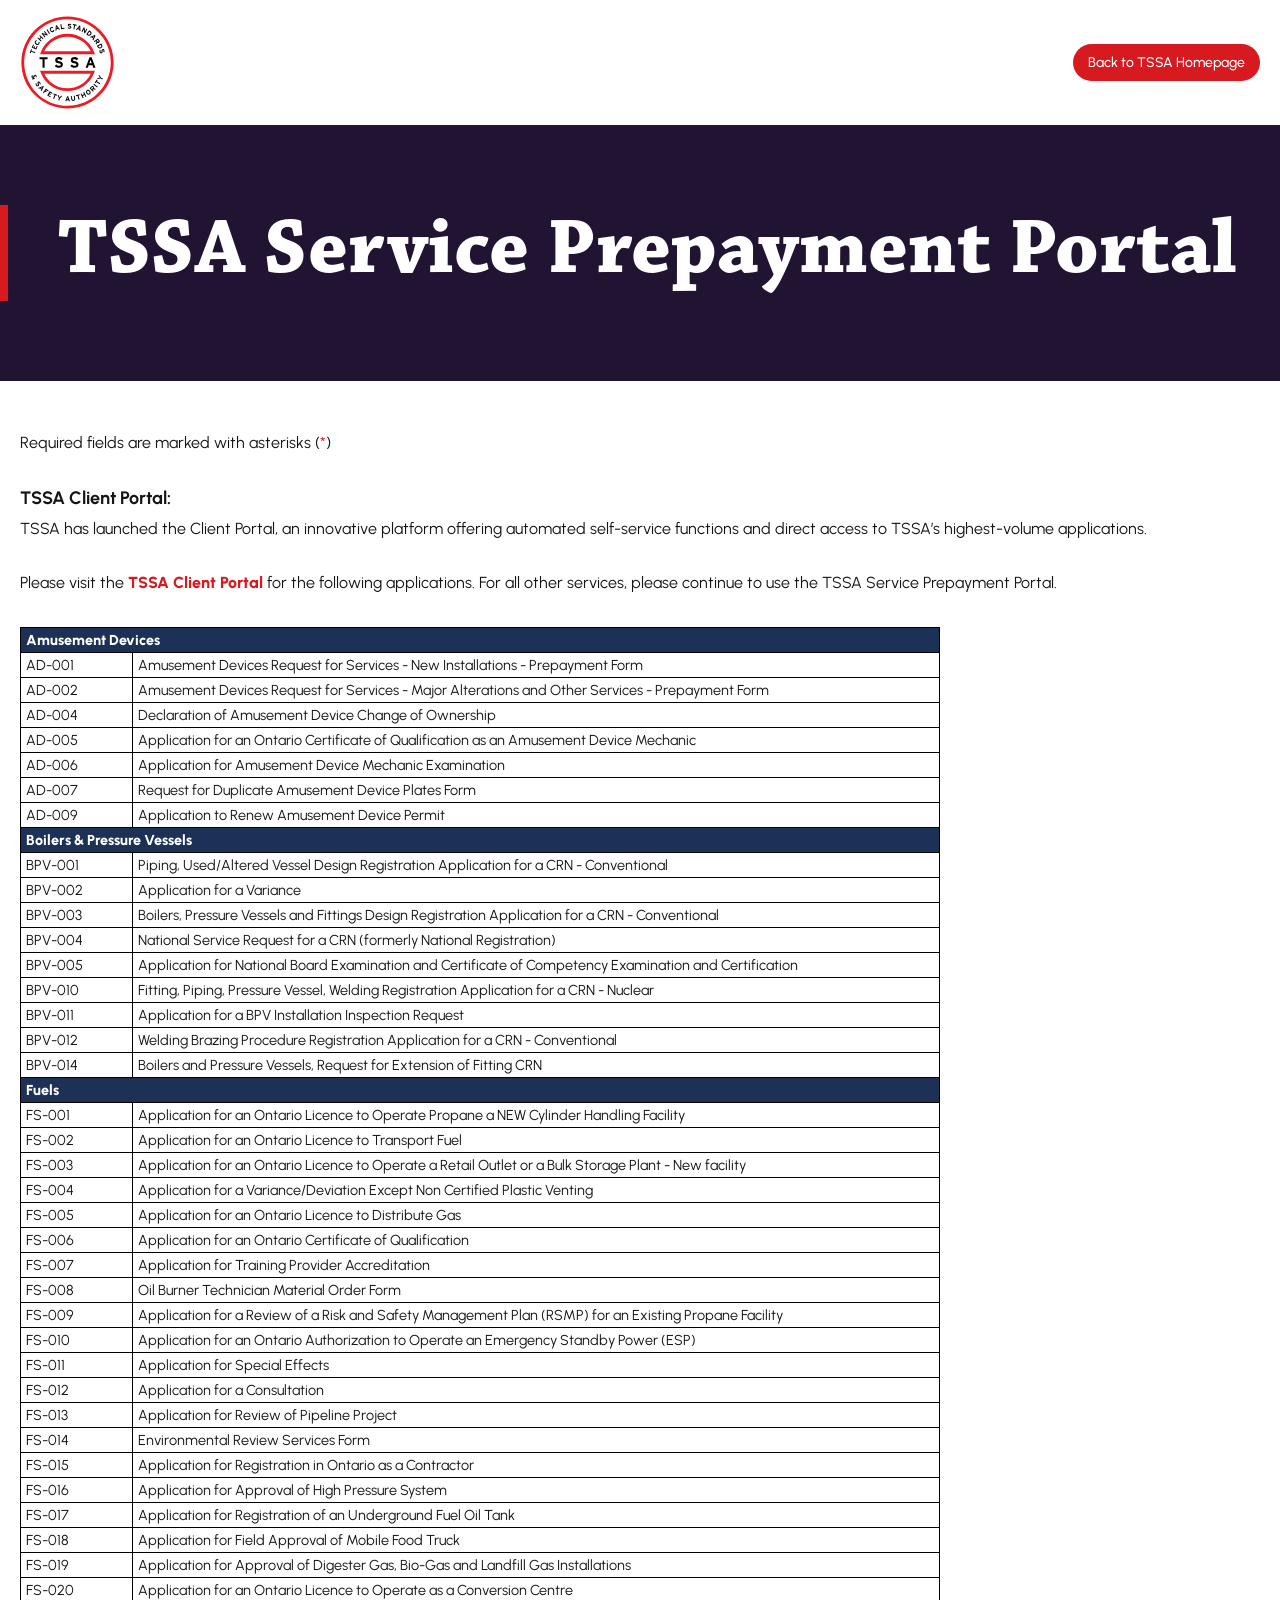
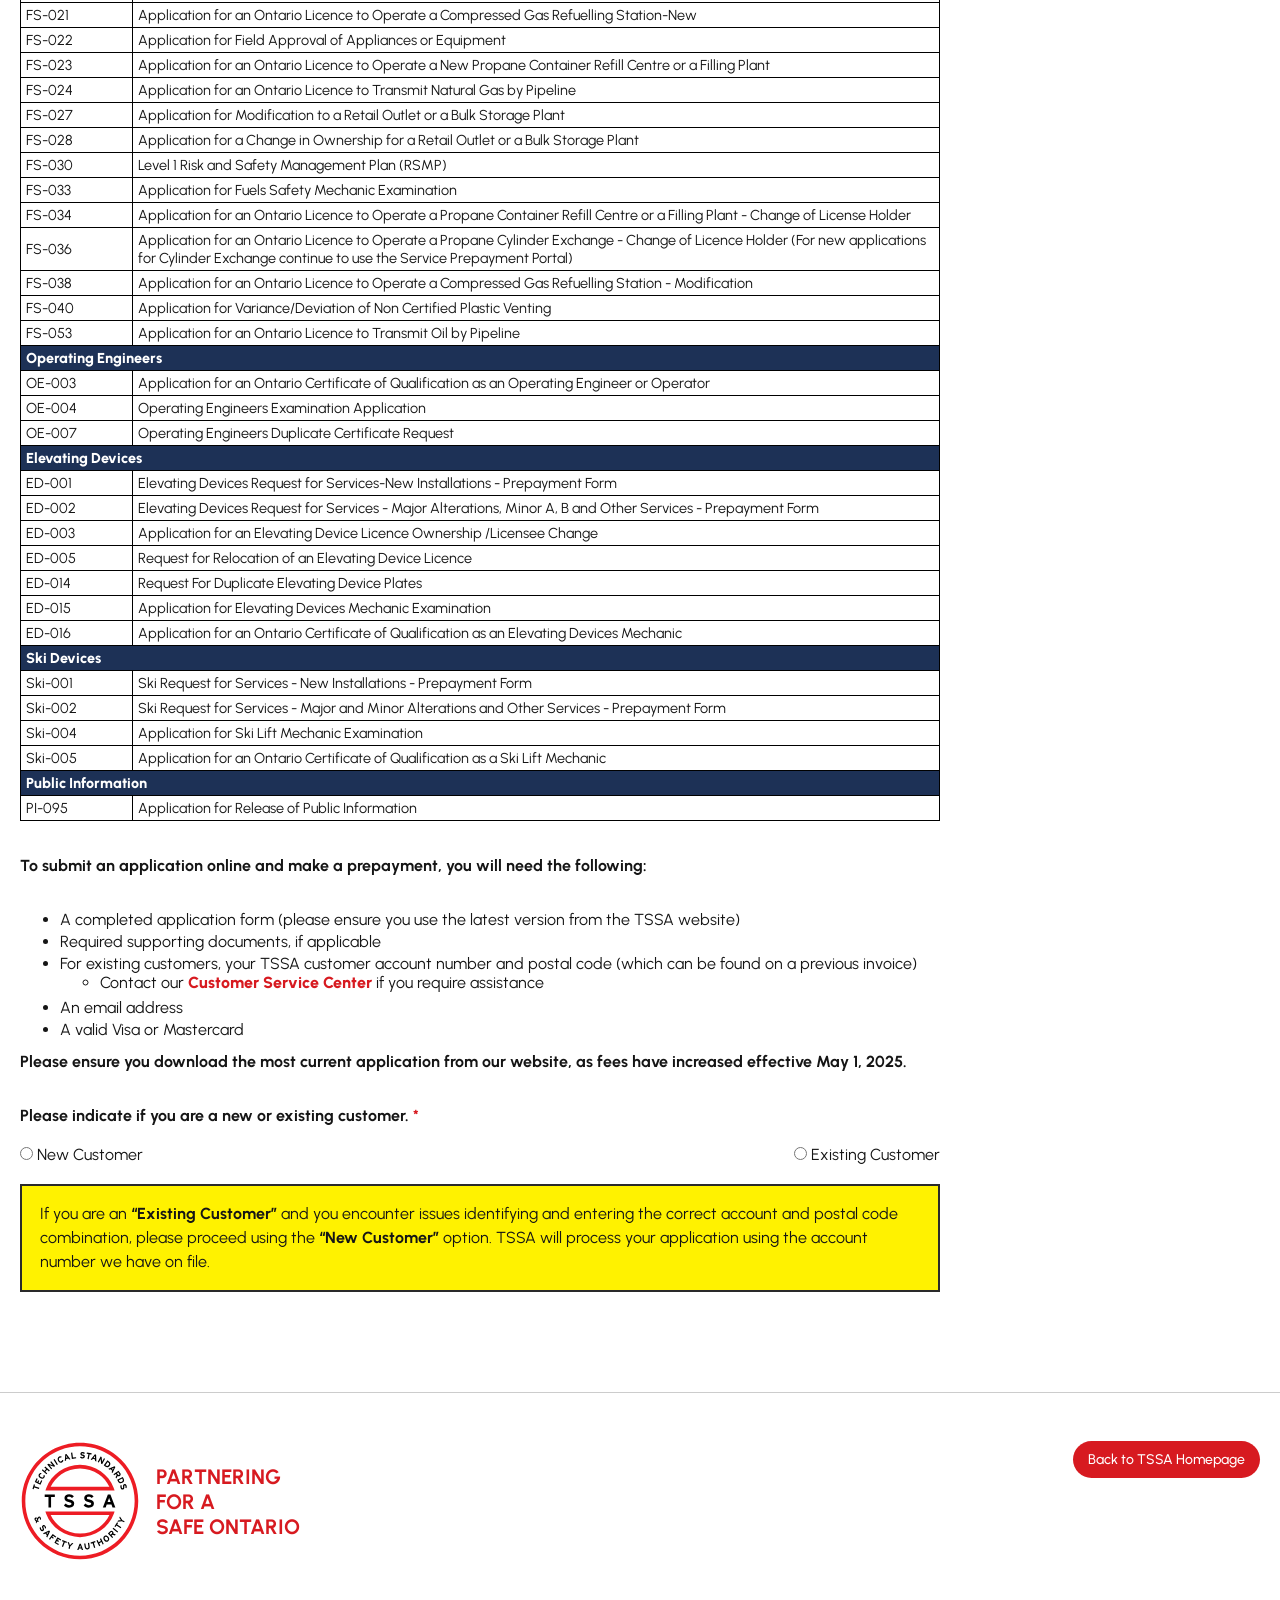
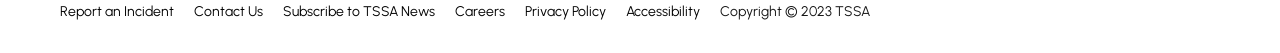
==== commit 995ae4e1: "Rewire all" ====
--- a/index.html
+++ b/index.html
@@ -1,6 +1,21 @@
 <!DOCTYPE html>
 <html lang="en">
 <head>
+    <script>
+        (function resetProcessOnRefresh() {
+            var navEntry =
+                performance.getEntriesByType &&
+                performance.getEntriesByType("navigation")[0];
+            var isReload = navEntry
+                ? navEntry.type === "reload"
+                : performance.navigation && performance.navigation.type === 1;
+
+            if (isReload) {
+                localStorage.clear();
+                sessionStorage.clear();
+            }
+        })();
+    </script>
     <meta charset="UTF-8">
     <meta name="viewport" content="width=device-width, initial-scale=1.0">
     <title>Service Prepayment Portal - TSSA</title>
@@ -23,16 +38,15 @@
             <h1>TSSA Service Prepayment Portal</h1>
         </div>
 
-        <div class="container">
-            <section id="portalHomeStep" class="portal-step">
+        <div id="homepageStep" class="portal-step container">
             <div class="headingContentPart">
                 <p class="warning-text">Required fields are marked with asterisks (<span style="color: var(--color-primary);">*</span>)</p>
-                <h2>TSSA Client Portal:</h2>
+                <h4>TSSA Client Portal:</h4>
                 <p class="tssa-description">TSSA has launched the Client Portal, an innovative platform offering automated self-service functions and direct access to TSSA’s highest-volume applications.</p>
 
                 <p>Please visit the <span><a href="https://clientportal.tssa.org/">TSSA Client Portal</a></span> for the following applications. For all other services, please continue to use the TSSA Service Prepayment Portal.</p>
 
-                <!-- Table front Page -->
+                <!-- Table Front Page -->
                 <div class="removed-forms-table-wrap" role="region" aria-label="Applications available in the TSSA Client Portal" tabindex="0">
                     <table class="removed-forms-table">
                         <tbody>
@@ -473,191 +487,190 @@
                     </div>
                 </div>
             </div>
+            
+        </div>
+
+        <div id="formSelectionStep" class="portal-step container" style="display:none;">
+            <div id="formSelectErrorBox" class="form-error-box" style="display:none;">
+                <strong>Please review the following errors</strong>
+                <ul id="formSelectErrorList"></ul>
+            </div>
+
+            <section class="form-selection-section">
+                <p class="required-note">Required fields are marked with asterisks (<span style="color: var(--color-primary);">*</span>)</p>
+
+                <p id="dynamicProgramInstruction"></p>
+
+                <div class="form-grid">
+                    <div class="form-field form-field-full">
+                        <label for="applicationFormSelect">
+                            Application Form Number (obtain from bottom left of your application form) <span>*</span>
+                        </label>
+
+                        <select id="applicationFormSelect">
+                            <option value="">Please select an Application Form.</option>
+                        </select>
+                    </div>
+                </div>
+
+                <div id="formDescriptionTable"></div>
+
+                <div class="form-actions dual-btns">
+                    <button type="button" class="back-btn">Back</button>
+                    <button type="button" class="continue-form-btn">Continue</button>
+                </div>
             </section>
-
-            <section id="portalFormSelectionStep" class="portal-step" style="display:none;">
-                <div id="formSelectErrorBox" class="form-error-box" style="display:none;">
-                    <strong>Please review the following errors</strong>
-                    <ul id="formSelectErrorList"></ul>
-                </div>
-
-                <section class="form-selection-section">
-                    <p class="required-note">Required fields are marked with asterisks (<span style="color: var(--color-primary);">*</span>)</p>
-
-                    <p id="dynamicProgramInstruction"></p>
+        </div>
+
+        <div id="serviceDetailsStep" class="portal-step container" style="display:none;">
+            <div id="serviceDetailsErrorBox" class="form-error-box" style="display:none;">
+                <strong>Please review the following errors</strong>
+                <ul id="serviceDetailsErrorList"></ul>
+            </div>
+
+            <form id="serviceDetailsForm" class="service-details-form" novalidate>
+                <p class="required-note">Required fields are marked with asterisks (<span style="color: var(--color-primary);">*</span>)</p>
+                <p id="serviceDetailsInstruction" class="form-intro"></p>
+
+                <section class="form-section" aria-labelledby="primary-contact-heading">
+                    <h2 id="primary-contact-heading">Primary Contact Information</h2>
 
                     <div class="form-grid">
                         <div class="form-field form-field-full">
-                            <label for="applicationFormSelect">
-                                Application Form Number (obtain from bottom left of your application form) <span>*</span>
+                            <label for="contactName">Contact Name or Name of Submitter <span>*</span></label>
+                            <input type="text" id="contactName" name="contactName" placeholder="Please enter the Contact Name or the Name of the Submitter for the Application Form.">
+                        </div>
+
+                        <div class="form-field">
+                            <label for="emailAddress">
+                                Email Address <span>*</span>
+                                <button type="button" class="info-trigger" aria-label="Email Address help">
+                                    ?
+                                    <span class="info-tooltip">A prepayment receipt will be sent to this email address.</span>
+                                </button>
                             </label>
-
-                            <select id="applicationFormSelect">
-                                <option value="">Please select an Application Form.</option>
+                            <input type="email" id="emailAddress" name="emailAddress" placeholder="Please enter a valid Email Address.">
+                        </div>
+
+                        <div class="form-field">
+                            <label for="phoneNumber">Phone Number <span>*</span></label>
+                            <input type="tel" id="phoneNumber" name="phoneNumber" placeholder="___-___-____" maxlength="12" inputmode="numeric" autocomplete="tel">
+                        </div>
+
+                        <div class="form-field">
+                            <label for="secondaryEmailAddress">Optional Secondary Email Address</label>
+                            <input type="email" id="secondaryEmailAddress" name="secondaryEmailAddress" placeholder="Please enter any optional secondary Email Address.">
+                        </div>
+
+                        <div class="form-field">
+                            <label for="tertiaryEmailAddress">Optional Tertiary Email Address</label>
+                            <input type="email" id="tertiaryEmailAddress" name="tertiaryEmailAddress" placeholder="Please enter any optional tertiary Email Address.">
+                        </div>
+
+                        <div class="form-field form-field-full">
+                            <label for="customerReference">Customer Reference</label>
+                            <input type="text" id="customerReference" name="customerReference" placeholder="Please enter any Customer Reference information.">
+                        </div>
+                    </div>
+                </section>
+
+                <section class="form-section" aria-labelledby="fees-heading">
+                    <h2 id="fees-heading">Fees</h2>
+                    <p class="form-intro">Please enter the fee amount(s) from your completed application form.</p>
+
+                    <div class="form-grid service-fee-grid">
+                        <div class="form-field form-field-full service-amount-field service-fee-field">
+                            <label for="authorizationFee">Authorization Fee (Licence/Registration/Certificate/Permit) - Box "2" from application form <span>*</span></label>
+                            <input type="text" id="authorizationFee" name="authorizationFee" placeholder="$0.00" inputmode="decimal">
+                        </div>
+
+                        <div class="form-field service-hst-field" style="display:none;">
+                            <label for="hstFee">HST</label>
+                            <input type="text" id="hstFee" name="hstFee" value="$0.00" readonly>
+                        </div>
+
+                        <div class="form-field form-field-full service-amount-field additional-authorization-field" style="display:none;">
+                            <label for="additionalAuthorizationFee">Authorization Fee (Licence/Registration/Certificate/Permit) - Box "2" from application form <span>*</span></label>
+                            <input type="text" id="additionalAuthorizationFee" name="additionalAuthorizationFee" placeholder="$0.00" inputmode="decimal">
+                        </div>
+
+                        <div class="form-field form-field-full service-amount-field total-fee-field">
+                            <label for="totalFees">Total Fees</label>
+                            <input type="text" id="totalFees" name="totalFees" value="$0.00" readonly>
+                        </div>
+
+                        <div class="form-field form-field-full expedited-service-field" style="display:none;">
+                            <label for="expeditedService">Are you paying for an Expedited (Rush) service? (Note: For EDADSKI submissions, you must select No.)</label>
+                            <select id="expeditedService" name="expeditedService">
+                                <option value="" selected>Please indicate if you are paying for an Expedited (Rush) service. (Note: For EDADSKI submissions, you must select No.)</option>
+                                <option value="Yes">Yes</option>
+                                <option value="No">No</option>
                             </select>
                         </div>
-                    </div>
-
-                    <div id="formDescriptionTable"></div>
-
-                    <div class="form-actions dual-btns">
-                        <button type="button" class="back-btn" id="formSelectionBackBtn">Back</button>
-                        <button type="button" class="continue-form-btn">Continue</button>
+
+                        <div class="form-field form-field-full rush-service-field" style="display:none;">
+                            <label for="rushService">Rush Service</label>
+                            <input type="text" id="rushService" name="rushService" value="RUSH -" readonly>
+                        </div>
                     </div>
                 </section>
-            </section>
-
-            <section id="portalServiceDetailsStep" class="portal-step" style="display:none;">
-                <div id="serviceDetailsErrorBox" class="form-error-box" style="display:none;">
-                    <strong>Please review the following errors</strong>
-                    <ul id="serviceDetailsErrorList"></ul>
+
+                <section id="documentsSection" class="form-section" aria-labelledby="documents-heading">
+                    <h2 id="documents-heading">Documents</h2>
+                    <p class="form-intro">Please upload the requested application form and, optionally, any supporting documentation.</p>
+
+                    <div class="form-grid">
+                        <div class="form-field form-field-full">
+                            <label for="applicationFormUpload">
+                                Application Form Upload <span>*</span>
+                                <button type="button" class="info-trigger" aria-label="Application Form Upload help">
+                                    ?
+                                    <span class="info-tooltip">Only one application form can be uploaded per prepayment session. If you are submitting another application, please start a new prepayment session after you have completed this session.</span>
+                                </button>
+                            </label>
+                            <div id="applicationFormUploadNotice" class="upload-notice" style="display:none;">
+                                <span class="upload-notice-icon">&#10003;</span>
+                                Successfully uploaded file
+                                <button type="button" class="upload-notice-close" aria-label="Close upload message">&times;</button>
+                            </div>
+                            <div id="applicationFormFileList" class="uploaded-file-list" aria-live="polite"></div>
+                            <input type="file" id="applicationFormUpload" name="applicationFormUpload" accept=".pdf,.doc,.docx,.xls,.xlsx,.7z,.zip">
+                            <small>Allowed extensions pdf, doc, docx, xls, xlsx, 7z, zip. Maximum file size is 50MB.</small>
+                        </div>
+
+                        <div class="form-field form-field-full">
+                            <label for="supportingDocuments">
+                                Supporting Documents
+                                <button type="button" class="info-trigger" aria-label="Supporting Documents help">
+                                    ?
+                                    <span class="info-tooltip">Up to 15 files can be uploaded with a maximum file size of 50MB. To reduce the number of files, you can compress multiple files into a single "zip" file before uploading.</span>
+                                </button>
+                            </label>
+                            <div id="supportingDocumentsUploadNotice" class="upload-notice" style="display:none;">
+                                <span class="upload-notice-icon">&#10003;</span>
+                                Successfully uploaded file
+                                <button type="button" class="upload-notice-close" aria-label="Close upload message">&times;</button>
+                            </div>
+                            <div id="supportingDocumentsFileList" class="uploaded-file-list" aria-live="polite"></div>
+                            <input type="file" id="supportingDocuments" name="supportingDocuments" accept=".pdf,.doc,.docx,.xls,.xlsx,.zip,.7z" multiple>
+                            <small>Allowed extensions pdf, doc, docx, xls, xlsx, zip, 7z.</small>
+                        </div>
+                    </div>
+                </section>
+
+                <div class="form-actions dual-btns">
+                    <button type="button" class="back-btn">Back</button>
+                    <button type="submit" class="continue-btn">Continue</button>
                 </div>
-
-                <form id="serviceDetailsForm" class="service-details-form" novalidate>
-                    <p class="required-note">Required fields are marked with asterisks (<span style="color: var(--color-primary);">*</span>)</p>
-                    <p id="serviceDetailsInstruction" class="form-intro"></p>
-
-                    <section class="form-section" aria-labelledby="primary-contact-heading">
-                        <h2 id="primary-contact-heading">Primary Contact Information</h2>
-
-                        <div class="form-grid">
-                            <div class="form-field form-field-full">
-                                <label for="contactName">Contact Name or Name of Submitter <span>*</span></label>
-                                <input type="text" id="contactName" name="contactName" placeholder="Please enter the Contact Name or the Name of the Submitter for the Application Form.">
-                            </div>
-
-                            <div class="form-field">
-                                <label for="emailAddress">
-                                    Email Address <span>*</span>
-                                    <button type="button" class="info-trigger" aria-label="Email Address help">
-                                        ?
-                                        <span class="info-tooltip">A prepayment receipt will be sent to this email address.</span>
-                                    </button>
-                                </label>
-                                <input type="email" id="emailAddress" name="emailAddress" placeholder="Please enter a valid Email Address.">
-                            </div>
-
-                            <div class="form-field">
-                                <label for="phoneNumber">Phone Number <span>*</span></label>
-                                <input type="tel" id="phoneNumber" name="phoneNumber" placeholder="___-___-____" maxlength="12" inputmode="numeric" autocomplete="tel">
-                            </div>
-
-                            <div class="form-field">
-                                <label for="secondaryEmailAddress">Optional Secondary Email Address</label>
-                                <input type="email" id="secondaryEmailAddress" name="secondaryEmailAddress" placeholder="Please enter any optional secondary Email Address.">
-                            </div>
-
-                            <div class="form-field">
-                                <label for="tertiaryEmailAddress">Optional Tertiary Email Address</label>
-                                <input type="email" id="tertiaryEmailAddress" name="tertiaryEmailAddress" placeholder="Please enter any optional tertiary Email Address.">
-                            </div>
-
-                            <div class="form-field form-field-full">
-                                <label for="customerReference">Customer Reference</label>
-                                <input type="text" id="customerReference" name="customerReference" placeholder="Please enter any Customer Reference information.">
-                            </div>
-                        </div>
-                    </section>
-
-                    <section class="form-section" aria-labelledby="fees-heading">
-                        <h2 id="fees-heading">Fees</h2>
-                        <p class="form-intro">Please enter the fee amount(s) from your completed application form.</p>
-
-                        <div class="form-grid service-fee-grid">
-                            <div class="form-field form-field-full service-amount-field service-fee-field">
-                                <label for="authorizationFee">Authorization Fee (Licence/Registration/Certificate/Permit) - Box "2" from application form <span>*</span></label>
-                                <input type="text" id="authorizationFee" name="authorizationFee" placeholder="$0.00" inputmode="decimal">
-                            </div>
-
-                            <div class="form-field service-hst-field" style="display:none;">
-                                <label for="hstFee">HST</label>
-                                <input type="text" id="hstFee" name="hstFee" value="$0.00" readonly>
-                            </div>
-
-                            <div class="form-field form-field-full service-amount-field additional-authorization-field" style="display:none;">
-                                <label for="additionalAuthorizationFee">Authorization Fee (Licence/Registration/Certificate/Permit) - Box "2" from application form <span>*</span></label>
-                                <input type="text" id="additionalAuthorizationFee" name="additionalAuthorizationFee" placeholder="$0.00" inputmode="decimal">
-                            </div>
-
-                            <div class="form-field form-field-full service-amount-field total-fee-field">
-                                <label for="totalFees">Total Fees</label>
-                                <input type="text" id="totalFees" name="totalFees" value="$0.00" readonly>
-                            </div>
-
-                            <div class="form-field form-field-full expedited-service-field" style="display:none;">
-                                <label for="expeditedService">Are you paying for an Expedited (Rush) service? (Note: For EDADSKI submissions, you must select No.)</label>
-                                <select id="expeditedService" name="expeditedService">
-                                    <option value="" selected>Please indicate if you are paying for an Expedited (Rush) service. (Note: For EDADSKI submissions, you must select No.)</option>
-                                    <option value="Yes">Yes</option>
-                                    <option value="No">No</option>
-                                </select>
-                            </div>
-
-                            <div class="form-field form-field-full rush-service-field" style="display:none;">
-                                <label for="rushService">Rush Service</label>
-                                <input type="text" id="rushService" name="rushService" value="RUSH -" readonly>
-                            </div>
-                        </div>
-                    </section>
-
-                    <section id="documentsSection" class="form-section" aria-labelledby="documents-heading">
-                        <h2 id="documents-heading">Documents</h2>
-                        <p class="form-intro">Please upload the requested application form and, optionally, any supporting documentation.</p>
-
-                        <div class="form-grid">
-                            <div class="form-field form-field-full">
-                                <label for="applicationFormUpload">
-                                    Application Form Upload <span>*</span>
-                                    <button type="button" class="info-trigger" aria-label="Application Form Upload help">
-                                        ?
-                                        <span class="info-tooltip">Only one application form can be uploaded per prepayment session. If you are submitting another application, please start a new prepayment session after you have completed this session.</span>
-                                    </button>
-                                </label>
-                                <div id="applicationFormUploadNotice" class="upload-notice" style="display:none;">
-                                    <span class="upload-notice-icon">&#10003;</span>
-                                    Successfully uploaded file
-                                    <button type="button" class="upload-notice-close" aria-label="Close upload message">&times;</button>
-                                </div>
-                                <div id="applicationFormFileList" class="uploaded-file-list" aria-live="polite"></div>
-                                <input type="file" id="applicationFormUpload" name="applicationFormUpload" accept=".pdf,.doc,.docx,.xls,.xlsx,.7z,.zip">
-                                <small>Allowed extensions pdf, doc, docx, xls, xlsx, 7z, zip. Maximum file size is 50MB.</small>
-                            </div>
-
-                            <div class="form-field form-field-full">
-                                <label for="supportingDocuments">
-                                    Supporting Documents
-                                    <button type="button" class="info-trigger" aria-label="Supporting Documents help">
-                                        ?
-                                        <span class="info-tooltip">Up to 15 files can be uploaded with a maximum file size of 50MB. To reduce the number of files, you can compress multiple files into a single "zip" file before uploading.</span>
-                                    </button>
-                                </label>
-                                <div id="supportingDocumentsUploadNotice" class="upload-notice" style="display:none;">
-                                    <span class="upload-notice-icon">&#10003;</span>
-                                    Successfully uploaded file
-                                    <button type="button" class="upload-notice-close" aria-label="Close upload message">&times;</button>
-                                </div>
-                                <div id="supportingDocumentsFileList" class="uploaded-file-list" aria-live="polite"></div>
-                                <input type="file" id="supportingDocuments" name="supportingDocuments" accept=".pdf,.doc,.docx,.xls,.xlsx,.zip,.7z" multiple>
-                                <small>Allowed extensions pdf, doc, docx, xls, xlsx, zip, 7z.</small>
-                            </div>
-                        </div>
-                    </section>
-
-                    <div class="form-actions dual-btns">
-                        <button type="button" class="back-btn" id="serviceDetailsBackBtn">Back</button>
-                        <button type="submit" class="continue-btn">Continue</button>
-                    </div>
-                </form>
-            </section>
-            
+            </form>
         </div>
 
     </main>
 
     <footer id="siteFooter"></footer>
 
-    <script src="/Assets/js/homepage.js"></script>
     <script src="/Assets/js/form-selection.js"></script>
     <script src="/Assets/js/service-details.js"></script>
+    <script src="/Assets/js/homepage.js"></script>
 </body>
 </html>
--- a/style.css
+++ b/style.css
@@ -113,7 +113,7 @@
     font-weight: 800;
 }
 
-.headingContentPart h2{
+.headingContentPart h4{
     font-size: 18px;
 }
 
@@ -292,9 +292,9 @@
     display: inline-flex;
     align-items: center;
     justify-content: center;
-    width: 22px;
-    height: 22px;
-    min-width: 22px;
+    width: 26px;
+    height: 26px;
+    min-width: 26px;
     padding: 0;
     border: none;
     border-radius: 50%;
@@ -815,7 +815,7 @@
 
 .form-error-box a{
     color: inherit;
-    font-weight: 600;
+    text-decoration: underline;
 }
 
 .form-error-box a:focus,
@@ -1031,10 +1031,10 @@
     }
 
     .info-trigger{
-        width: 22px;
-        min-width: 22px;
-        height: 22px;
-        flex: 0 0 22px;
+        width: 26px;
+        min-width: 26px;
+        height: 26px;
+        flex: 0 0 26px;
         border-radius: 50%;
     }
 
--- a/Assets/css/nav.css
+++ b/Assets/css/nav.css
@@ -31,13 +31,14 @@
 @media screen and (max-width:768px){
     nav{
         align-items: flex-start;
+        flex-direction: column;
         gap: 14px;
         align-items: center;
     }
 
     nav button,
     .nav-action-link{
-        width: fit-content;
+        width: 100%;
         border-radius: 12px;
     }
 }
--- a/Assets/css/footer.css
+++ b/Assets/css/footer.css
@@ -42,7 +42,6 @@
     font-size: 14px;
     gap: 20px;
     flex-wrap: wrap;
-    padding-left: 0;
 }
 
 .footerNav li{
@@ -95,7 +94,7 @@
     .footerTopRight,
     .footerTopRight button,
     .footer-action-link{
-        width: fit-content;
+        width: 100%;
         border-radius: 12px;
     }
 
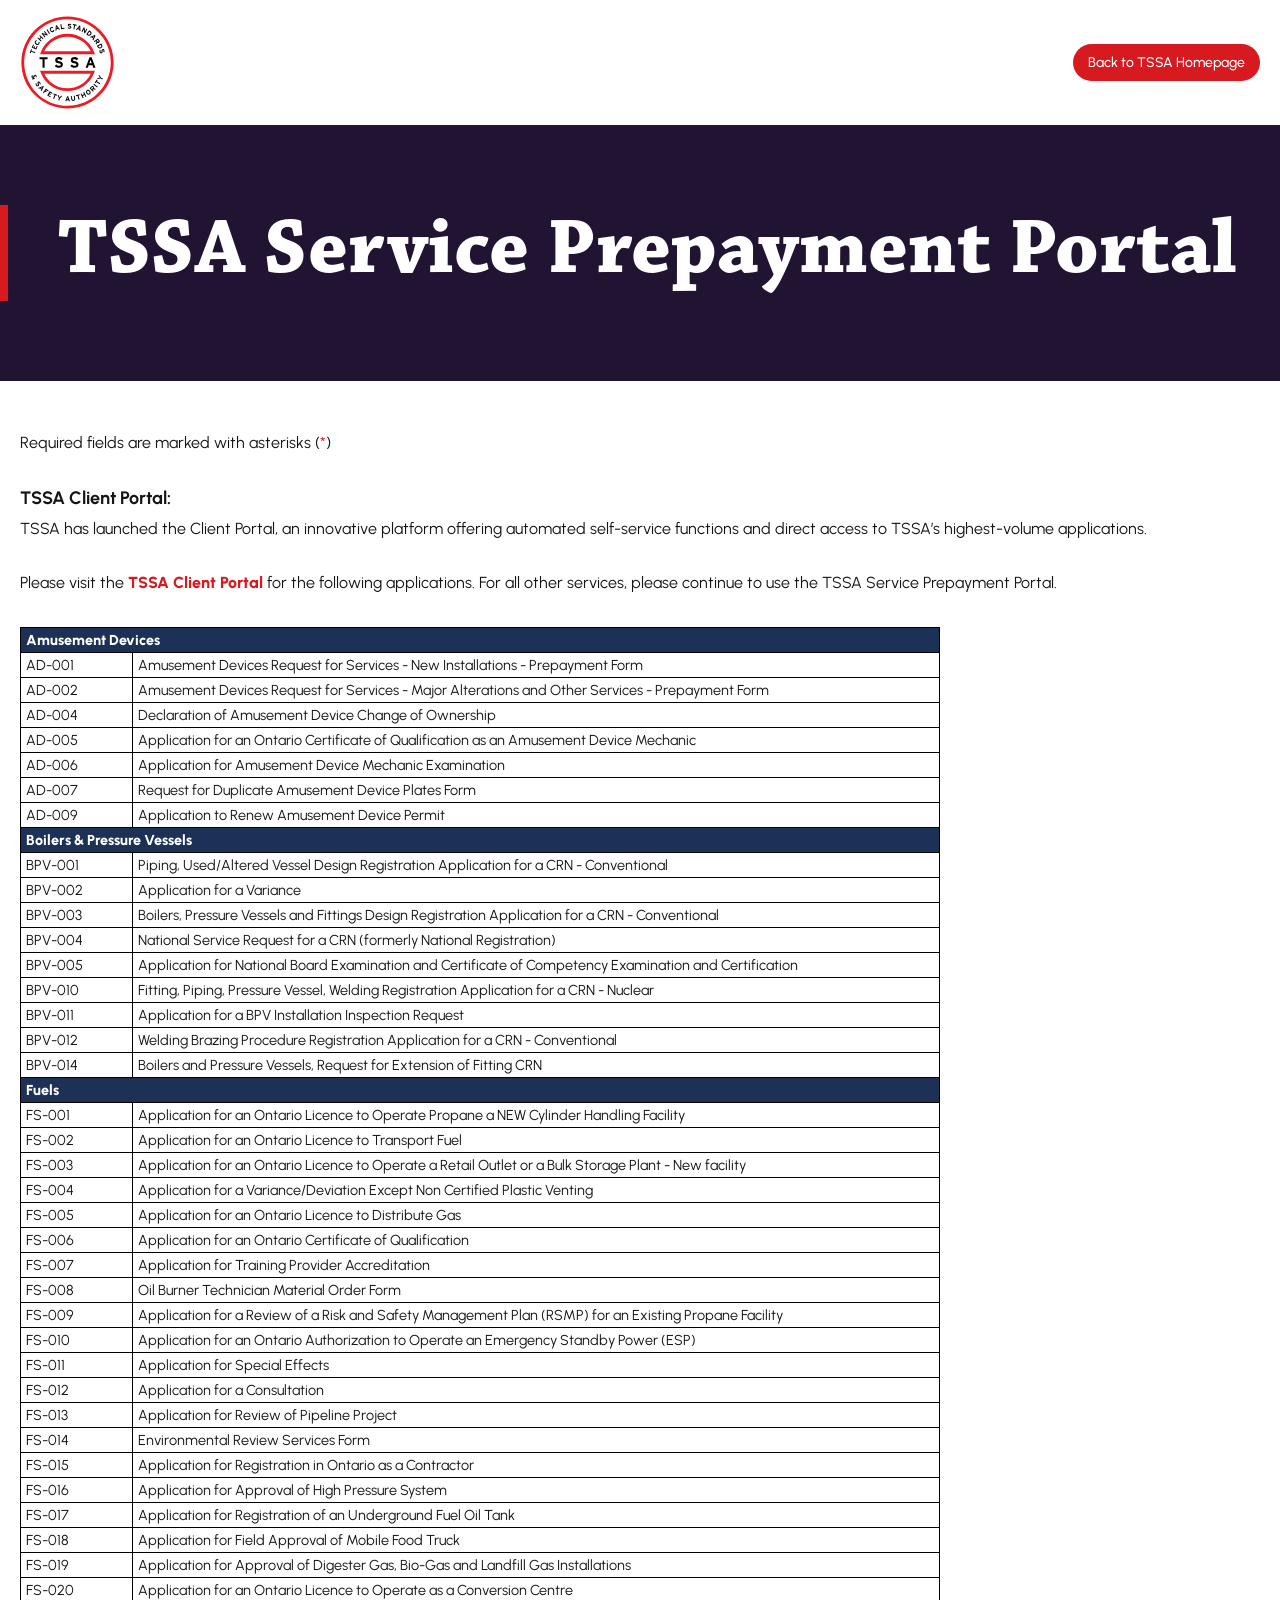
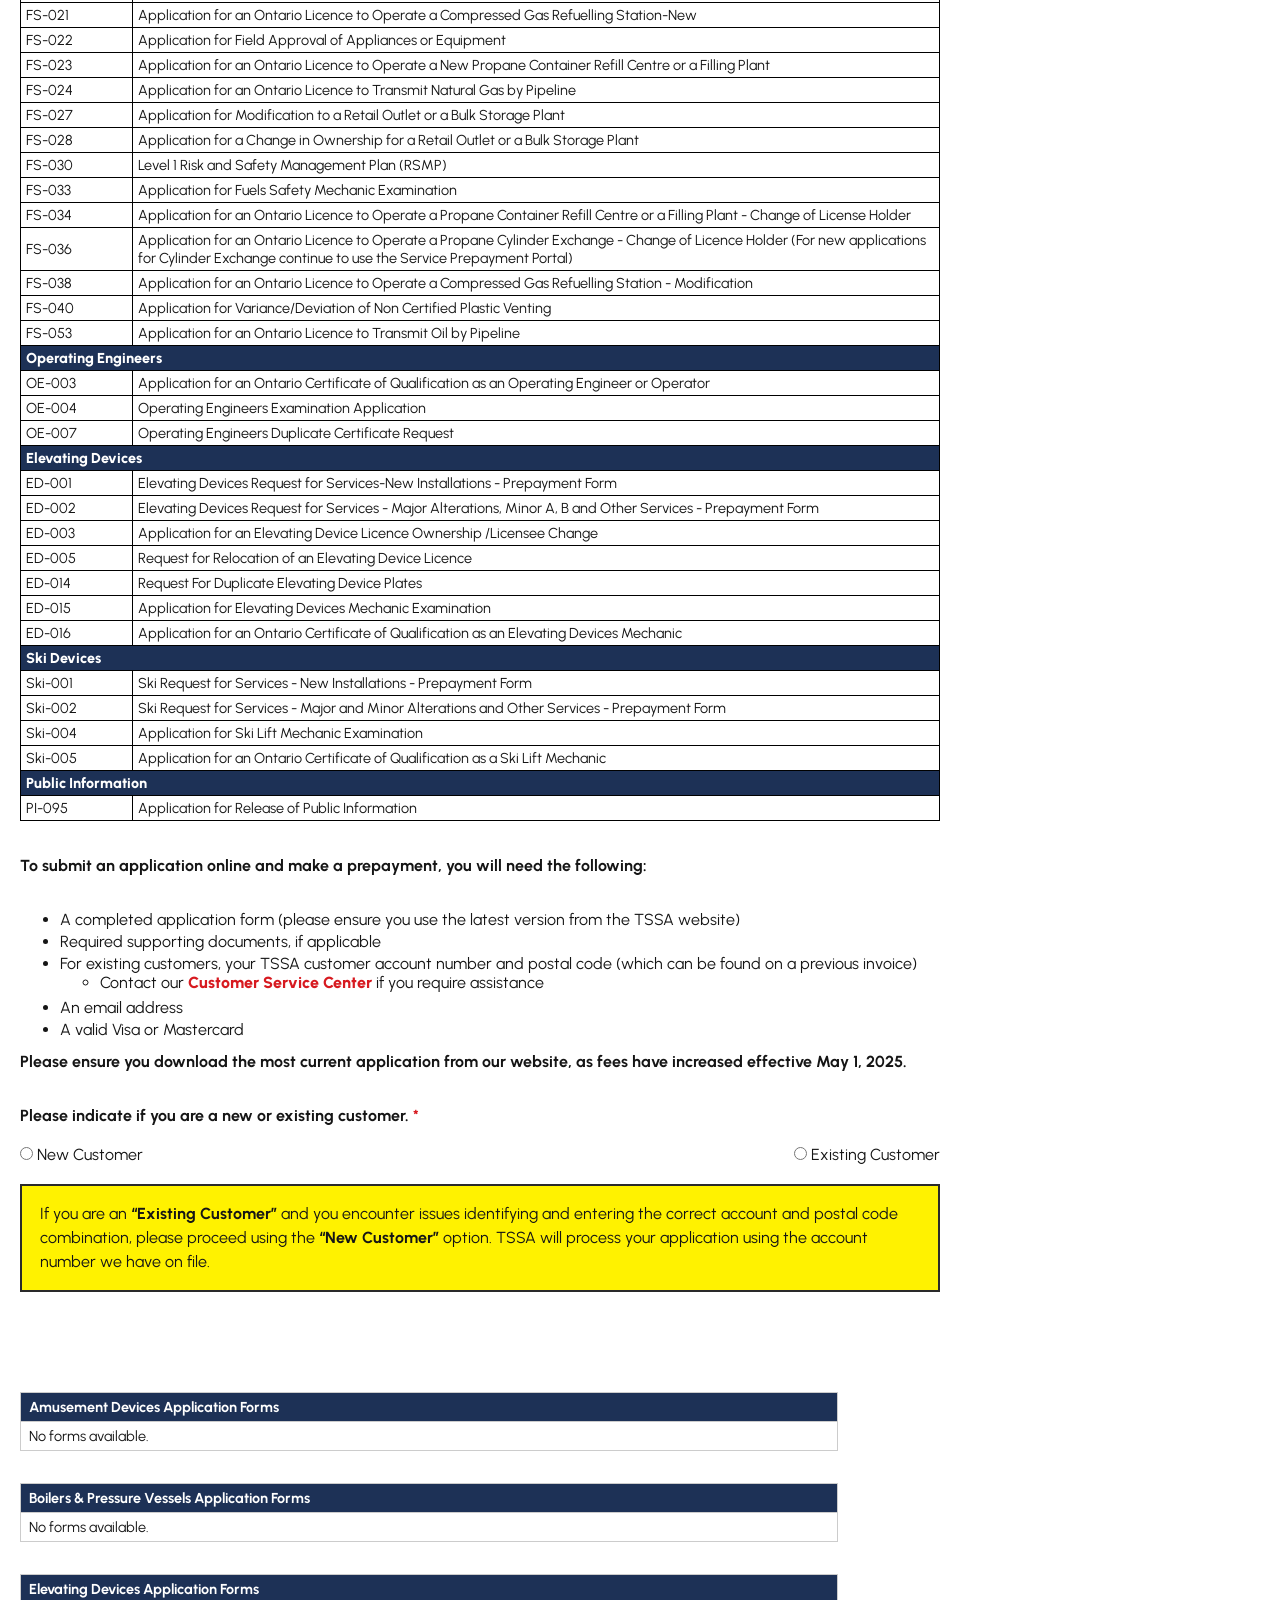
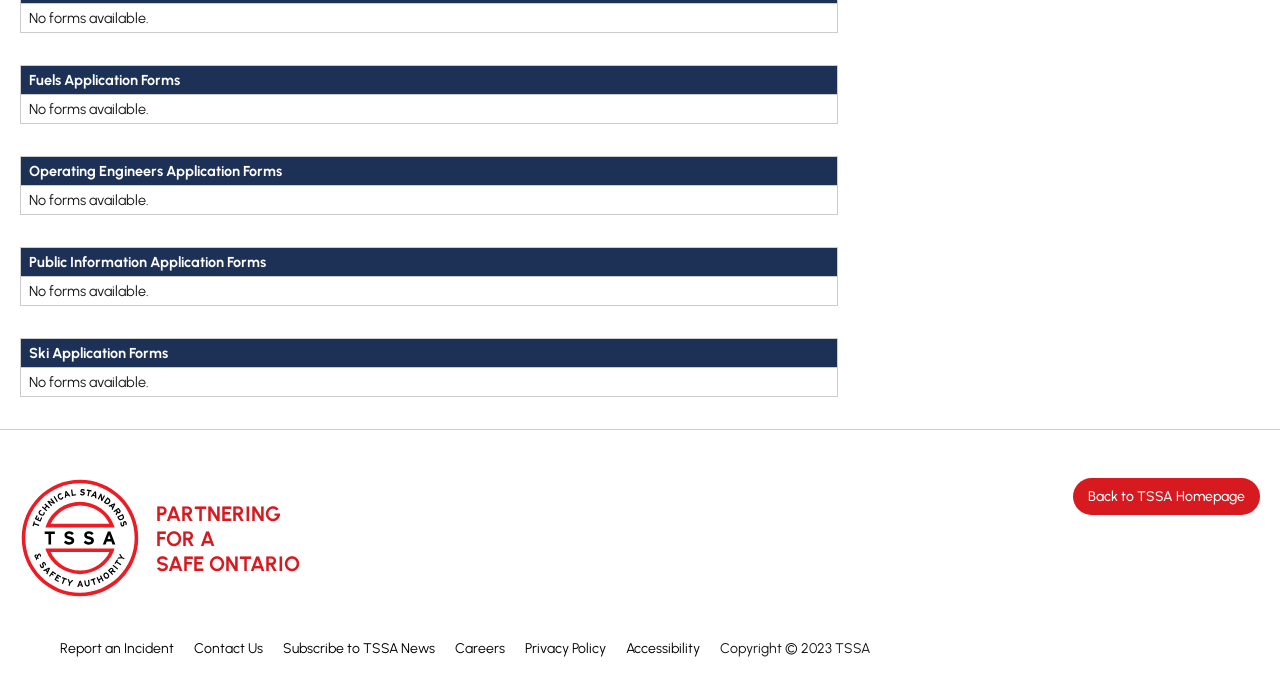
==== commit 2767747d: "Add enhanced error logging for form loading API calls" ====
--- a/index.html
+++ b/index.html
@@ -30,6 +30,13 @@
 
 </head>
 <body>
+    <div id="loadingOverlay" class="loading-overlay" aria-live="polite" aria-label="Loading" style="display:none;">
+        <div class="loading-overlay__content">
+            <div class="loading-spinner" aria-hidden="true"></div>
+            <p class="loading-overlay__text">Validating customer details...</p>
+        </div>
+    </div>
+
     <nav id="siteNav" class="div" aria-label="Primary navigation"></nav>
 
     <main> 
@@ -488,6 +495,40 @@
                 </div>
             </div>
             
+        </div>
+
+        <div id="existingCustomerReviewStep" class="portal-step container" style="display:none;">
+            <section class="existing-customer-review-section" aria-labelledby="existing-customer-review-heading">
+                <h2 id="existing-customer-review-heading" class="sr-only">Existing Customer Information Review</h2>
+
+                <p class="existing-customer-review-intro">
+                    Please review your existing customer information, and then click Continue. If any of the following details are incorrect, contact our <a href="https://www.tssa.org/contact-us" target="_blank" class="review-service-link">Customer Service Centre</a>.
+                </p>
+
+                <dl class="existing-customer-review-details">
+                    <div>
+                        <dt>Company Name or Individual Name:</dt>
+                        <dd id="reviewCustomerName"></dd>
+                    </div>
+                    <div>
+                        <dt>Street Address:</dt>
+                        <dd id="reviewStreetAddress"></dd>
+                    </div>
+                    <div>
+                        <dt>City:</dt>
+                        <dd id="reviewCity"></dd>
+                    </div>
+                    <div>
+                        <dt>Province or State:</dt>
+                        <dd id="reviewProvince"></dd>
+                    </div>
+                </dl>
+
+                <div class="form-actions dual-btns existing-customer-review-actions">
+                    <button type="button" class="back-btn existing-review-back-btn">Back</button>
+                    <button type="button" class="continue-form-btn existing-review-continue-btn">Continue</button>
+                </div>
+            </section>
         </div>
 
         <div id="formSelectionStep" class="portal-step container" style="display:none;">
@@ -669,8 +710,6 @@
 
     <footer id="siteFooter"></footer>
 
-    <script src="/Assets/js/form-selection.js"></script>
-    <script src="/Assets/js/service-details.js"></script>
     <script src="/Assets/js/homepage.js"></script>
 </body>
 </html>
--- a/style.css
+++ b/style.css
@@ -26,6 +26,18 @@
 img{
     display: block;
     max-width: 100%;
+}
+
+.sr-only{
+    position: absolute;
+    width: 1px;
+    height: 1px;
+    padding: 0;
+    margin: -1px;
+    overflow: hidden;
+    clip: rect(0, 0, 0, 0);
+    white-space: nowrap;
+    border: 0;
 }
 
 h1{
@@ -53,6 +65,52 @@
     font-weight: 500;
     border-radius: 30px;
     cursor: pointer;
+}
+
+.loading-overlay {
+    position: fixed;
+    inset: 0;
+    background: rgba(0, 0, 0, 0.55);
+    z-index: 9999;
+    display: flex;
+    align-items: center;
+    justify-content: center;
+    padding: 20px;
+}
+
+.loading-overlay__content {
+    display: flex;
+    flex-direction: column;
+    align-items: center;
+    gap: 16px;
+    background: #ffffff;
+    border-radius: 16px;
+    padding: 28px 24px;
+    box-shadow: 0 14px 40px rgba(0, 0, 0, 0.18);
+    max-width: 360px;
+    width: 100%;
+    text-align: center;
+}
+
+.loading-spinner {
+    width: 52px;
+    height: 52px;
+    border: 6px solid rgba(0, 0, 0, 0.12);
+    border-top-color: var(--color-primary);
+    border-radius: 50%;
+    animation: loading-spin 1s linear infinite;
+}
+
+.loading-overlay__text {
+    font-size: 0.95rem;
+    color: #151515;
+    line-height: 1.5;
+}
+
+@keyframes loading-spin {
+    to {
+        transform: rotate(360deg);
+    }
 }
 
 a{
@@ -420,6 +478,47 @@
     width: 100%;
 }
 
+.existing-customer-review-section{
+    width: 100%;
+    padding-top: 34px;
+}
+
+.existing-customer-review-intro{
+    margin-bottom: 25px;
+    font-size: 1rem;
+    line-height: 1.6;
+}
+
+.review-service-link{
+    color: var(--color-primary);
+    font-weight: 800;
+}
+
+.existing-customer-review-details{
+    display: flex;
+    flex-direction: column;
+    gap: 25px;
+    margin: 0 0 72px;
+}
+
+.existing-customer-review-details div{
+    display: flex;
+    align-items: baseline;
+    gap: 5px;
+}
+
+.existing-customer-review-details dt{
+    font-weight: 800;
+}
+
+.existing-customer-review-details dd{
+    margin: 0;
+}
+
+.existing-customer-review-actions{
+    margin-top: 0;
+}
+
 #dynamicProgramInstruction{
     max-width: 980px;
     margin-bottom: 18px;
@@ -922,6 +1021,23 @@
         margin-bottom: 40px;
     }
 
+    .existing-customer-review-section{
+        padding-top: 10px;
+    }
+
+    .existing-customer-review-details{
+        gap: 22px;
+        margin-bottom: 48px;
+    }
+
+    .existing-customer-review-details div{
+        display: block;
+    }
+
+    .existing-customer-review-details dt{
+        margin-bottom: 4px;
+    }
+
     .required-note{
         line-height: 1.5;
     }
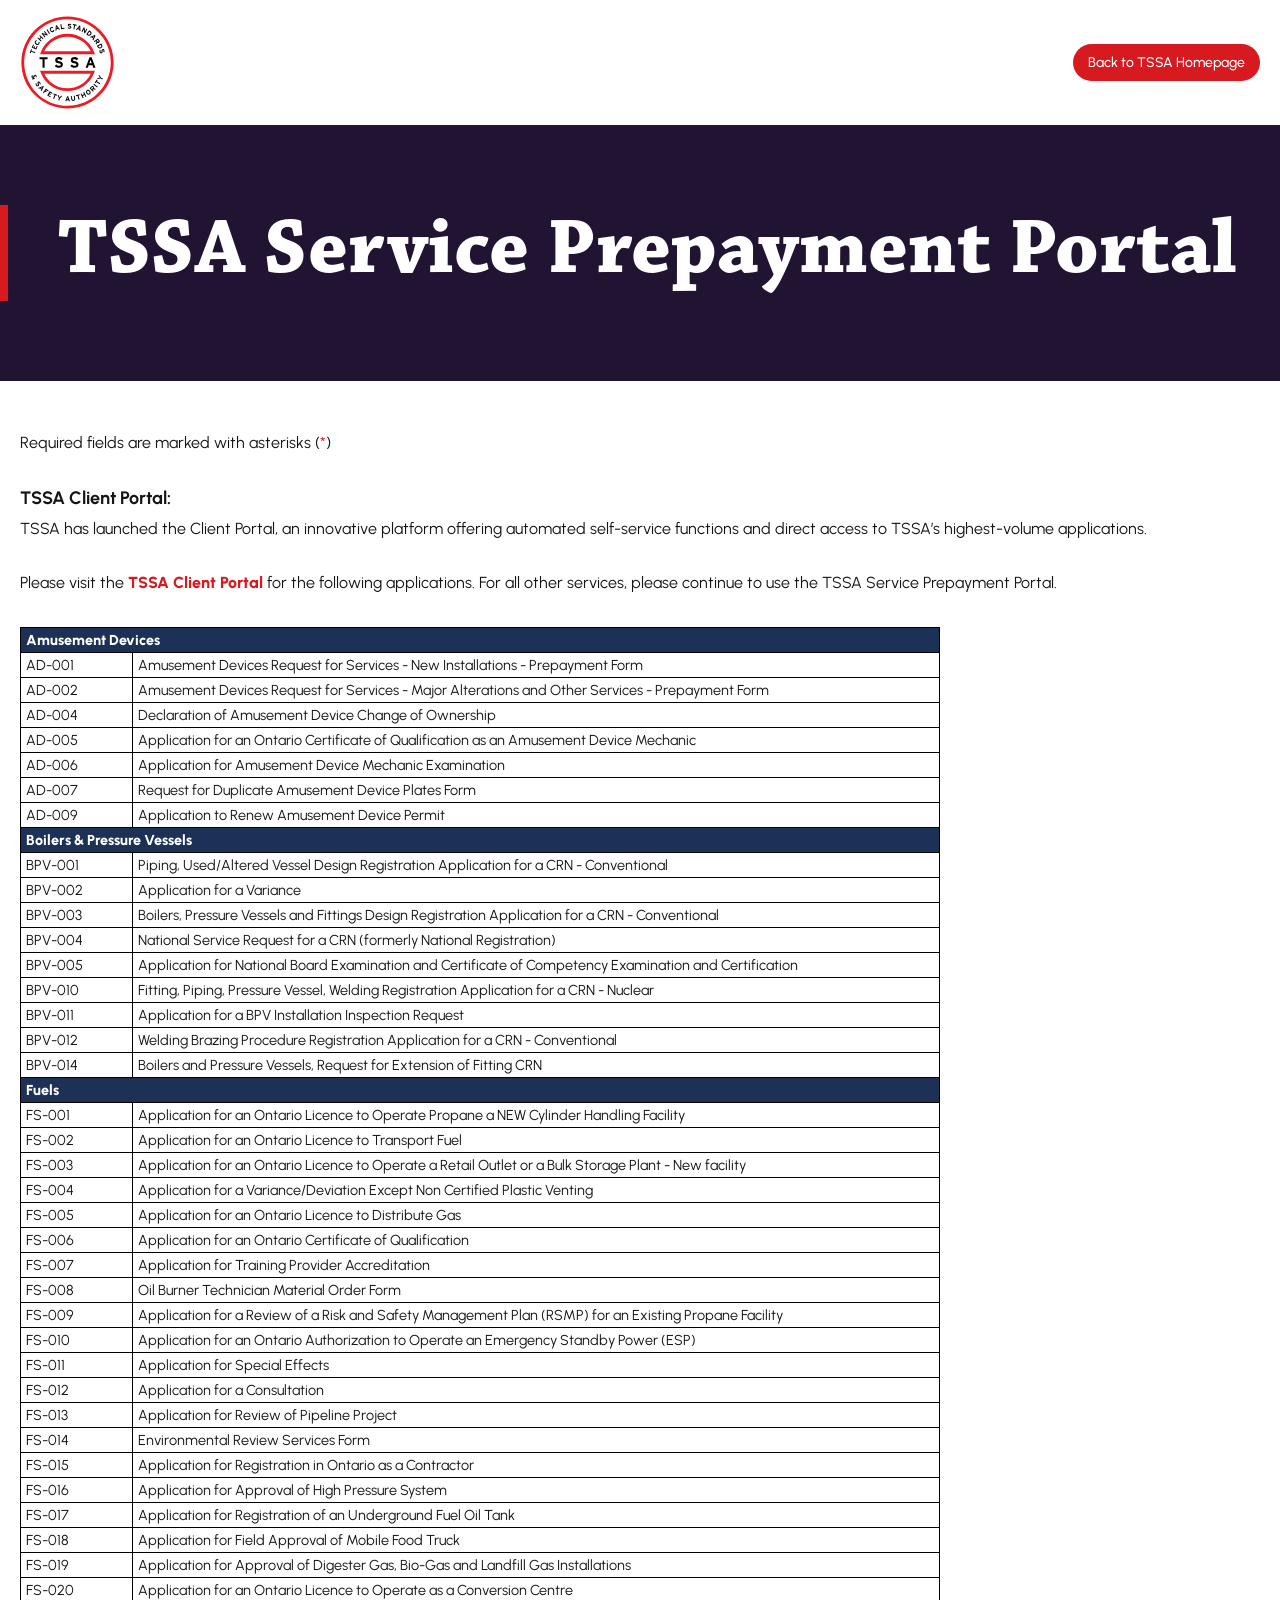
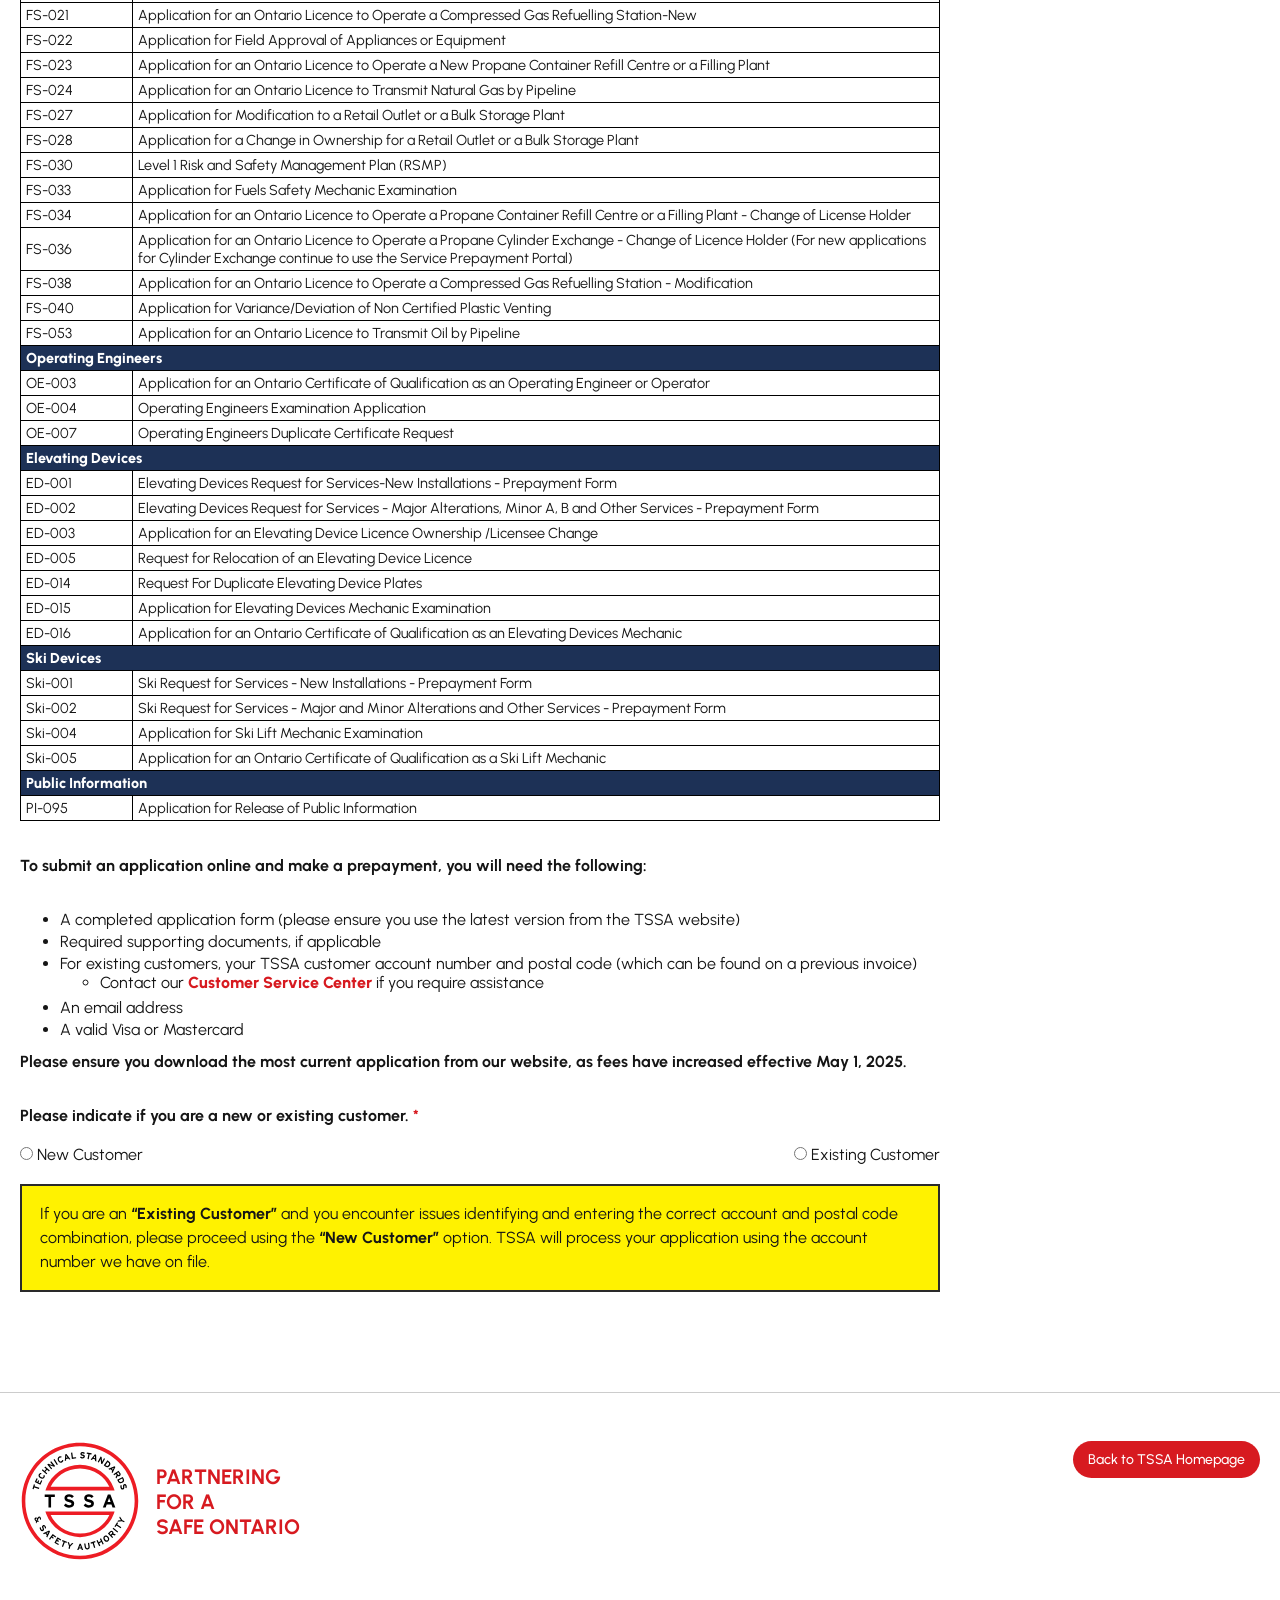
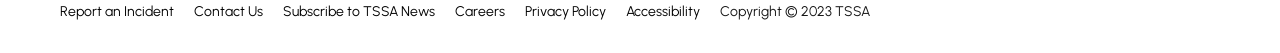
==== commit f17c889c: "Remove unused form selection and service details logic from homepage - Simplify homepage.js for only" ====
--- a/index.html
+++ b/index.html
@@ -27,6 +27,62 @@
 
     <!-- jQuery CDN -->
     <script src="https://code.jquery.com/jquery-3.7.1.min.js" integrity="sha256-/JqT3SQfawRcv/BIHPThkBvs0OEvtFFmqPF/lYI/Cxo=" crossorigin="anonymous"></script>
+
+    <!-- Power Pages Framework Scripts -->
+    <!-- Dynamics 365 Client SDK -->
+    <script src="/_static/_common/xrm.js"></script>
+    
+    <!-- Power Pages Core Client Script -->
+    <script>
+        // Fallback for Power Pages safeAjax wrapper if not already defined
+        if (typeof window.portalSafeAjax === "undefined" && typeof window.appAjax === "undefined") {
+            // Create a wrapper that uses fetch if available
+            window.portalSafeAjax = function(options) {
+                var deferred = $.Deferred();
+                
+                if (options.type && options.url) {
+                    var fetchOptions = {
+                        method: options.type,
+                        headers: {
+                            'Content-Type': 'application/json',
+                            'OData-MaxVersion': '4.0',
+                            'OData-Version': '4.0',
+                            'Accept': 'application/json'
+                        },
+                        credentials: 'include'
+                    };
+                    
+                    if (options.data) {
+                        fetchOptions.body = typeof options.data === 'string' ? options.data : JSON.stringify(options.data);
+                    }
+                    
+                    fetch(options.url, fetchOptions)
+                        .then(function(response) {
+                            if (!response.ok) {
+                                return response.text().then(function(text) {
+                                    var errorObj = { status: response.status, statusText: response.statusText, responseText: text };
+                                    throw errorObj;
+                                });
+                            }
+                            return response.json();
+                        })
+                        .then(function(data) {
+                            deferred.resolve(data);
+                        })
+                        .catch(function(error) {
+                            deferred.reject(error);
+                        });
+                } else {
+                    deferred.reject({ message: "Invalid AJAX options" });
+                }
+                
+                return deferred.promise();
+            };
+            
+            // Create appAjax as alias to portalSafeAjax
+            window.appAjax = window.portalSafeAjax;
+        }
+    </script>
 
 </head>
 <body>
@@ -497,214 +553,7 @@
             
         </div>
 
-        <div id="existingCustomerReviewStep" class="portal-step container" style="display:none;">
-            <section class="existing-customer-review-section" aria-labelledby="existing-customer-review-heading">
-                <h2 id="existing-customer-review-heading" class="sr-only">Existing Customer Information Review</h2>
-
-                <p class="existing-customer-review-intro">
-                    Please review your existing customer information, and then click Continue. If any of the following details are incorrect, contact our <a href="https://www.tssa.org/contact-us" target="_blank" class="review-service-link">Customer Service Centre</a>.
-                </p>
-
-                <dl class="existing-customer-review-details">
-                    <div>
-                        <dt>Company Name or Individual Name:</dt>
-                        <dd id="reviewCustomerName"></dd>
-                    </div>
-                    <div>
-                        <dt>Street Address:</dt>
-                        <dd id="reviewStreetAddress"></dd>
-                    </div>
-                    <div>
-                        <dt>City:</dt>
-                        <dd id="reviewCity"></dd>
-                    </div>
-                    <div>
-                        <dt>Province or State:</dt>
-                        <dd id="reviewProvince"></dd>
-                    </div>
-                </dl>
-
-                <div class="form-actions dual-btns existing-customer-review-actions">
-                    <button type="button" class="back-btn existing-review-back-btn">Back</button>
-                    <button type="button" class="continue-form-btn existing-review-continue-btn">Continue</button>
-                </div>
-            </section>
-        </div>
-
-        <div id="formSelectionStep" class="portal-step container" style="display:none;">
-            <div id="formSelectErrorBox" class="form-error-box" style="display:none;">
-                <strong>Please review the following errors</strong>
-                <ul id="formSelectErrorList"></ul>
-            </div>
-
-            <section class="form-selection-section">
-                <p class="required-note">Required fields are marked with asterisks (<span style="color: var(--color-primary);">*</span>)</p>
-
-                <p id="dynamicProgramInstruction"></p>
-
-                <div class="form-grid">
-                    <div class="form-field form-field-full">
-                        <label for="applicationFormSelect">
-                            Application Form Number (obtain from bottom left of your application form) <span>*</span>
-                        </label>
-
-                        <select id="applicationFormSelect">
-                            <option value="">Please select an Application Form.</option>
-                        </select>
-                    </div>
-                </div>
-
-                <div id="formDescriptionTable"></div>
-
-                <div class="form-actions dual-btns">
-                    <button type="button" class="back-btn">Back</button>
-                    <button type="button" class="continue-form-btn">Continue</button>
-                </div>
-            </section>
-        </div>
-
-        <div id="serviceDetailsStep" class="portal-step container" style="display:none;">
-            <div id="serviceDetailsErrorBox" class="form-error-box" style="display:none;">
-                <strong>Please review the following errors</strong>
-                <ul id="serviceDetailsErrorList"></ul>
-            </div>
-
-            <form id="serviceDetailsForm" class="service-details-form" novalidate>
-                <p class="required-note">Required fields are marked with asterisks (<span style="color: var(--color-primary);">*</span>)</p>
-                <p id="serviceDetailsInstruction" class="form-intro"></p>
-
-                <section class="form-section" aria-labelledby="primary-contact-heading">
-                    <h2 id="primary-contact-heading">Primary Contact Information</h2>
-
-                    <div class="form-grid">
-                        <div class="form-field form-field-full">
-                            <label for="contactName">Contact Name or Name of Submitter <span>*</span></label>
-                            <input type="text" id="contactName" name="contactName" placeholder="Please enter the Contact Name or the Name of the Submitter for the Application Form.">
-                        </div>
-
-                        <div class="form-field">
-                            <label for="emailAddress">
-                                Email Address <span>*</span>
-                                <button type="button" class="info-trigger" aria-label="Email Address help">
-                                    ?
-                                    <span class="info-tooltip">A prepayment receipt will be sent to this email address.</span>
-                                </button>
-                            </label>
-                            <input type="email" id="emailAddress" name="emailAddress" placeholder="Please enter a valid Email Address.">
-                        </div>
-
-                        <div class="form-field">
-                            <label for="phoneNumber">Phone Number <span>*</span></label>
-                            <input type="tel" id="phoneNumber" name="phoneNumber" placeholder="___-___-____" maxlength="12" inputmode="numeric" autocomplete="tel">
-                        </div>
-
-                        <div class="form-field">
-                            <label for="secondaryEmailAddress">Optional Secondary Email Address</label>
-                            <input type="email" id="secondaryEmailAddress" name="secondaryEmailAddress" placeholder="Please enter any optional secondary Email Address.">
-                        </div>
-
-                        <div class="form-field">
-                            <label for="tertiaryEmailAddress">Optional Tertiary Email Address</label>
-                            <input type="email" id="tertiaryEmailAddress" name="tertiaryEmailAddress" placeholder="Please enter any optional tertiary Email Address.">
-                        </div>
-
-                        <div class="form-field form-field-full">
-                            <label for="customerReference">Customer Reference</label>
-                            <input type="text" id="customerReference" name="customerReference" placeholder="Please enter any Customer Reference information.">
-                        </div>
-                    </div>
-                </section>
-
-                <section class="form-section" aria-labelledby="fees-heading">
-                    <h2 id="fees-heading">Fees</h2>
-                    <p class="form-intro">Please enter the fee amount(s) from your completed application form.</p>
-
-                    <div class="form-grid service-fee-grid">
-                        <div class="form-field form-field-full service-amount-field service-fee-field">
-                            <label for="authorizationFee">Authorization Fee (Licence/Registration/Certificate/Permit) - Box "2" from application form <span>*</span></label>
-                            <input type="text" id="authorizationFee" name="authorizationFee" placeholder="$0.00" inputmode="decimal">
-                        </div>
-
-                        <div class="form-field service-hst-field" style="display:none;">
-                            <label for="hstFee">HST</label>
-                            <input type="text" id="hstFee" name="hstFee" value="$0.00" readonly>
-                        </div>
-
-                        <div class="form-field form-field-full service-amount-field additional-authorization-field" style="display:none;">
-                            <label for="additionalAuthorizationFee">Authorization Fee (Licence/Registration/Certificate/Permit) - Box "2" from application form <span>*</span></label>
-                            <input type="text" id="additionalAuthorizationFee" name="additionalAuthorizationFee" placeholder="$0.00" inputmode="decimal">
-                        </div>
-
-                        <div class="form-field form-field-full service-amount-field total-fee-field">
-                            <label for="totalFees">Total Fees</label>
-                            <input type="text" id="totalFees" name="totalFees" value="$0.00" readonly>
-                        </div>
-
-                        <div class="form-field form-field-full expedited-service-field" style="display:none;">
-                            <label for="expeditedService">Are you paying for an Expedited (Rush) service? (Note: For EDADSKI submissions, you must select No.)</label>
-                            <select id="expeditedService" name="expeditedService">
-                                <option value="" selected>Please indicate if you are paying for an Expedited (Rush) service. (Note: For EDADSKI submissions, you must select No.)</option>
-                                <option value="Yes">Yes</option>
-                                <option value="No">No</option>
-                            </select>
-                        </div>
-
-                        <div class="form-field form-field-full rush-service-field" style="display:none;">
-                            <label for="rushService">Rush Service</label>
-                            <input type="text" id="rushService" name="rushService" value="RUSH -" readonly>
-                        </div>
-                    </div>
-                </section>
-
-                <section id="documentsSection" class="form-section" aria-labelledby="documents-heading">
-                    <h2 id="documents-heading">Documents</h2>
-                    <p class="form-intro">Please upload the requested application form and, optionally, any supporting documentation.</p>
-
-                    <div class="form-grid">
-                        <div class="form-field form-field-full">
-                            <label for="applicationFormUpload">
-                                Application Form Upload <span>*</span>
-                                <button type="button" class="info-trigger" aria-label="Application Form Upload help">
-                                    ?
-                                    <span class="info-tooltip">Only one application form can be uploaded per prepayment session. If you are submitting another application, please start a new prepayment session after you have completed this session.</span>
-                                </button>
-                            </label>
-                            <div id="applicationFormUploadNotice" class="upload-notice" style="display:none;">
-                                <span class="upload-notice-icon">&#10003;</span>
-                                Successfully uploaded file
-                                <button type="button" class="upload-notice-close" aria-label="Close upload message">&times;</button>
-                            </div>
-                            <div id="applicationFormFileList" class="uploaded-file-list" aria-live="polite"></div>
-                            <input type="file" id="applicationFormUpload" name="applicationFormUpload" accept=".pdf,.doc,.docx,.xls,.xlsx,.7z,.zip">
-                            <small>Allowed extensions pdf, doc, docx, xls, xlsx, 7z, zip. Maximum file size is 50MB.</small>
-                        </div>
-
-                        <div class="form-field form-field-full">
-                            <label for="supportingDocuments">
-                                Supporting Documents
-                                <button type="button" class="info-trigger" aria-label="Supporting Documents help">
-                                    ?
-                                    <span class="info-tooltip">Up to 15 files can be uploaded with a maximum file size of 50MB. To reduce the number of files, you can compress multiple files into a single "zip" file before uploading.</span>
-                                </button>
-                            </label>
-                            <div id="supportingDocumentsUploadNotice" class="upload-notice" style="display:none;">
-                                <span class="upload-notice-icon">&#10003;</span>
-                                Successfully uploaded file
-                                <button type="button" class="upload-notice-close" aria-label="Close upload message">&times;</button>
-                            </div>
-                            <div id="supportingDocumentsFileList" class="uploaded-file-list" aria-live="polite"></div>
-                            <input type="file" id="supportingDocuments" name="supportingDocuments" accept=".pdf,.doc,.docx,.xls,.xlsx,.zip,.7z" multiple>
-                            <small>Allowed extensions pdf, doc, docx, xls, xlsx, zip, 7z.</small>
-                        </div>
-                    </div>
-                </section>
-
-                <div class="form-actions dual-btns">
-                    <button type="button" class="back-btn">Back</button>
-                    <button type="submit" class="continue-btn">Continue</button>
-                </div>
-            </form>
-        </div>
+
 
     </main>
 
